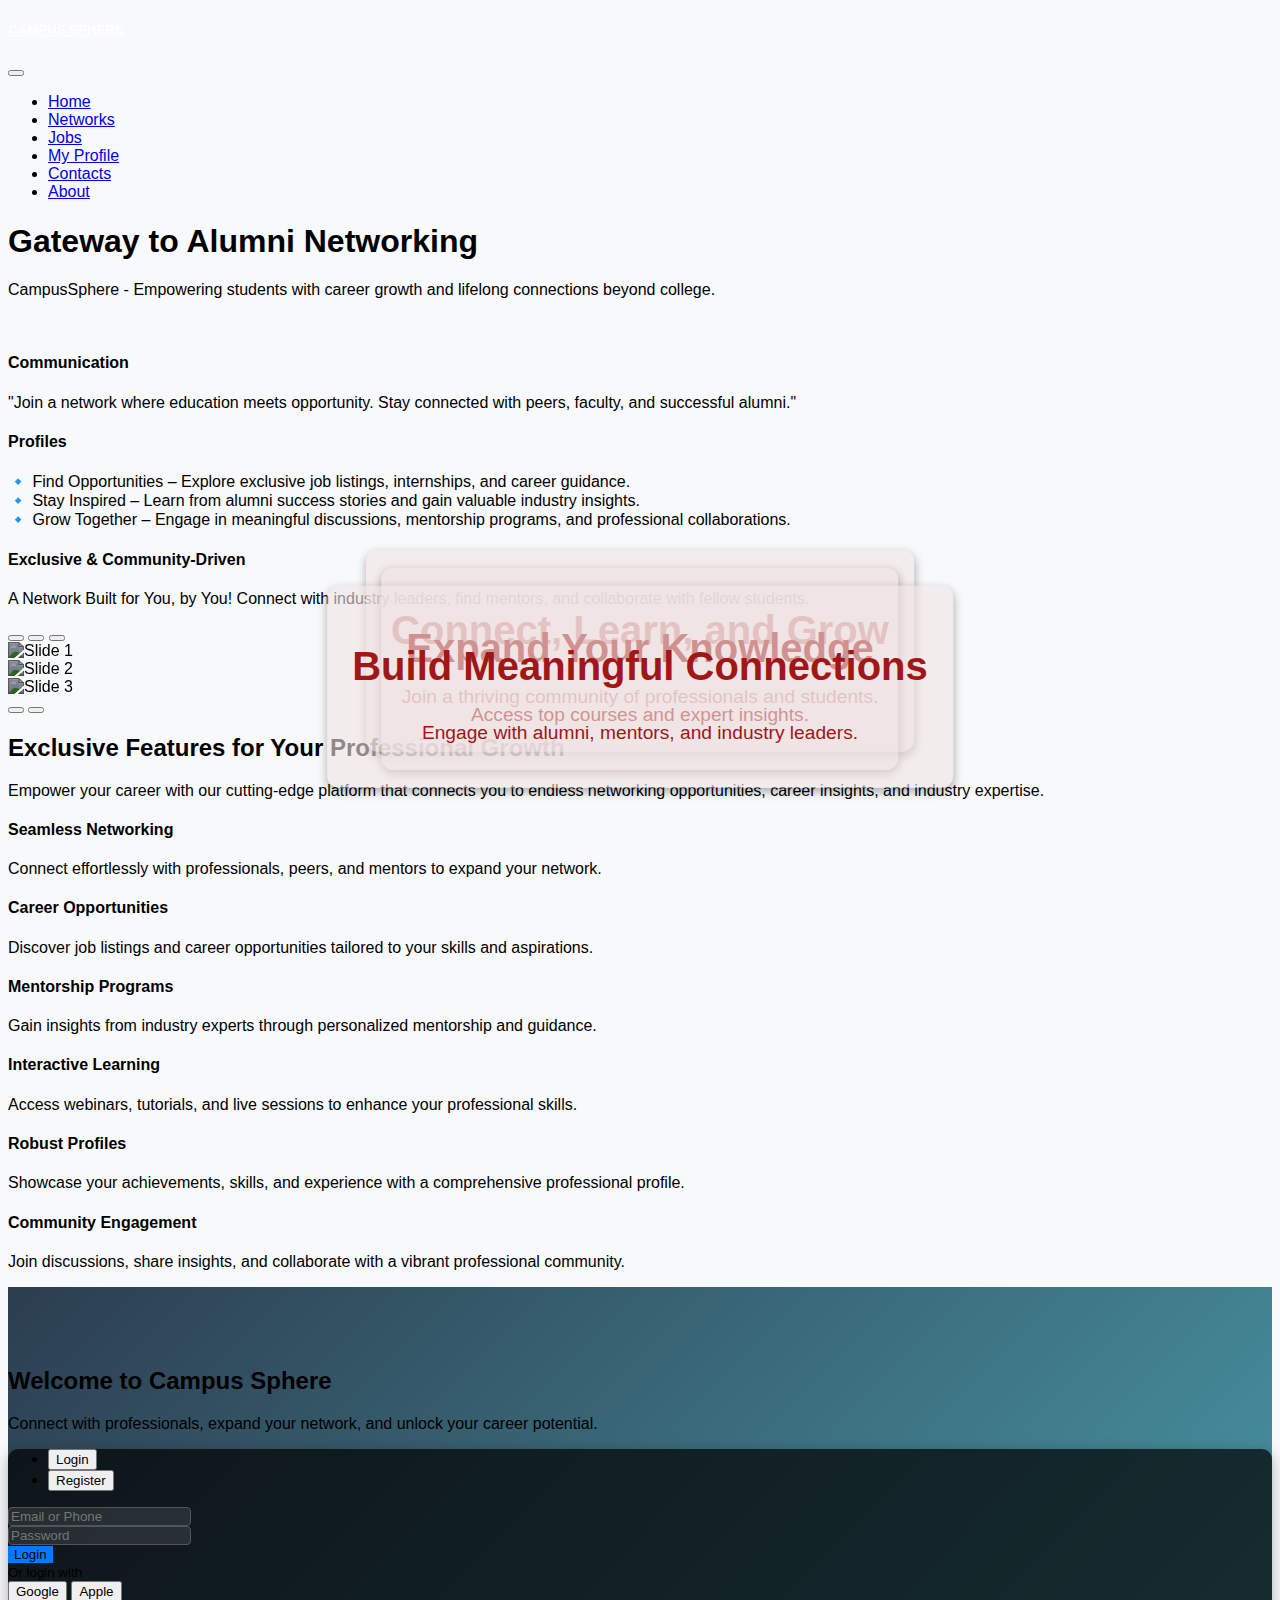
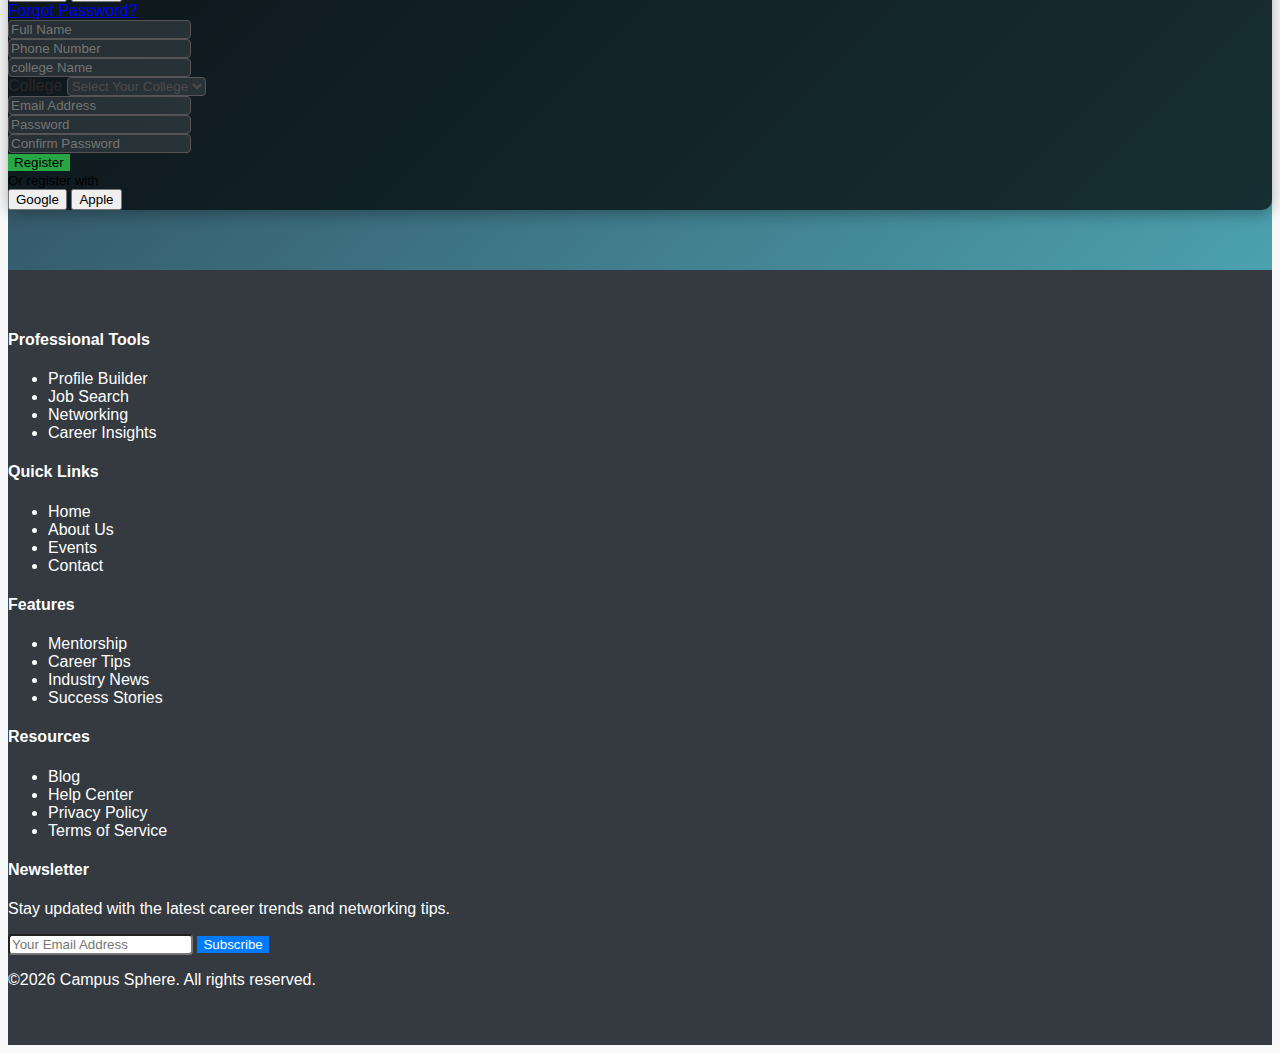
==== index.html @ ea71d58e "Add files via upload" ====
<!DOCTYPE html>
<html lang="zxx" class="no-js">

<head>
  <!-- Mobile Specific Meta -->
  <meta name="viewport" content="width=device-width, initial-scale=1, shrink-to-fit=no" />
  <!-- Favicon -->
  <link rel="shortcut icon" href="img/fav.png" />
  <!-- Author Meta -->
  <meta name="author" content="colorlib" />
  <!-- Meta Description -->
  <meta name="description" content="" />
  <!-- Meta Keyword -->
  <meta name="keywords" content="" />
  <!-- meta character set -->
  <meta charset="UTF-8" />
  <!-- Site Title -->
  <title>Campus Sphere</title>

  <link href="https://fonts.googleapis.com/css?family=Playfair+Display:900|Roboto:400,400i,500,700" rel="stylesheet" />
  <!-- CSS Files -->
  <link rel="stylesheet" href="css/linearicons.css" />
  <link rel="stylesheet" href="css/font-awesome.min.css" />
  <link rel="stylesheet" href="css/bootstrap.css" />
  <link rel="stylesheet" href="css/magnific-popup.css" />
  <link rel="stylesheet" href="css/owl.carousel.css" />
  <link rel="stylesheet" href="css/nice-select.css">
  <link rel="stylesheet" href="css/hexagons.min.css" />
  <link rel="stylesheet" href="https://cdn.jsdelivr.net/themify-icons/0.1.2/css/themify-icons.css" />
  <link rel="stylesheet" href="css/main.css" />
  
  <!-- Inline CSS for Carousel (as provided) -->
  <style>
    body { 
        font-family: 'Poppins', sans-serif;
        background-color: #f8f9fa;
    }
    .carousel-item {
        position: relative;
    }
    .carousel-item img {
        width: 100%;
        height: 90vh;
        object-fit: cover;
        filter: brightness(60%) contrast(110%);
        transition: transform 0.5s ease-in-out;
    }
    .carousel-item img:hover {
        transform: scale(1.05);
    }
    .carousel-caption {
        position: absolute;
        top: 50%;
        left: 50%;
        transform: translate(-50%, -50%);
        text-align: center;
        color: #a11717;
        background: rgba(240, 226, 226, 0.6);
        padding: 25px;
        border-radius: 12px;
        box-shadow: 0px 4px 10px rgba(0, 0, 0, 0.3);
        animation: fadeIn 1s ease-in-out;
    }
    .carousel-caption h2 {
        font-size: 2.5rem;
        font-weight: 600;
    }
    .carousel-caption p {
        font-size: 1.2rem;
    }
    @keyframes fadeIn {
        from { opacity: 0; transform: translateY(10px); }
        to { opacity: 1; transform: translateY(0); }
    }
  </style>
</head>

<body>
  <!-- ================ Start Header Area ================= -->
  <header class="default-header">
    <nav class="navbar navbar-expand-lg navbar-light">
      <div class="container">
        <a class="navbar-brand" href="index.html" style="color: white;">
          <h5 style="color: white;">CAMPUS SPHERE</h5>
        </a>
        <button class="navbar-toggler" type="button" data-toggle="collapse" data-target="#navbarSupportedContent"
          aria-controls="navbarSupportedContent" aria-expanded="false" aria-label="Toggle navigation">
          <span class="lnr lnr-menu"></span>
        </button>
  
        <div class="collapse navbar-collapse justify-content-end align-items-center" id="navbarSupportedContent">
          <ul class="navbar-nav">
            <li><a href="index.html">Home</a></li>
            <li><a href="networks.html">Networks</a></li>
            <li><a href="jobs.html">Jobs</a></li>
            <li><a href="myprofile.php">My Profile</a></li>
            <li><a href="contacts.html">Contacts</a></li>
            <li><a href="about.html">About</a></li>
          </ul>
        </div>
      </div>
    
  </header>
  <!-- ================ End Header Area ================= -->
  
  <!-- ================ Start Banner Area ================= -->
  <section class="home-banner-area">
    <div class="container">
      <div class="row justify-content-center fullscreen align-items-center">
        <div class="col-lg-5 col-md-8 home-banner-left">
          <h1 class="text-white">
            Gateway to Alumni Networking <br />
          </h1>
          <p class="mx-auto text-white mt-20 mb-40">
            CampusSphere - Empowering students with career growth and lifelong connections beyond college.
          </p>
        </div>
        <div class="offset-lg-2 col-lg-5 col-md-12 home-banner-right">
          <img class="img-fluid" src="img/header-img.png" alt="" />
        </div>
      </div>
    </div>
  </section>
  
  
  <!-- ================ End Header Area ================= -->

  
  <!-- ================ Start Feature Area ================= -->
  <section class="feature-area">
    <div class="container-fluid">
      <div class="feature-inner row">
        <div class="col-lg-2 col-md-6">
          <div class="feature-item d-flex">
            <i class="ti-book"></i>
            <div class="ml-20">
              <h4>Communication</h4>
              <p>
                "Join a network where education meets opportunity. Stay connected with peers, faculty, and successful alumni."
              </p>
            </div>
          </div>
        </div>
        <div class="col-lg-2 col-md-6">
          <div class="feature-item d-flex">
            <i class="ti-cup"></i>
            <div class="ml-20">
              <h4>Profiles</h4>
              <p>
                🔹 Find Opportunities – Explore exclusive job listings, internships, and career guidance.<br>
                🔹 Stay Inspired – Learn from alumni success stories and gain valuable industry insights.<br>
                🔹 Grow Together – Engage in meaningful discussions, mentorship programs, and professional collaborations.
              </p>
            </div>
          </div>
        </div>
        <div class="col-lg-2 col-md-6">
          <div class="feature-item d-flex border-right-0">
            <i class="ti-desktop"></i>
            <div class="ml-20">
              <h4>Exclusive & Community-Driven</h4>
              <p>
                A Network Built for You, by You! Connect with industry leaders, find mentors, and collaborate with fellow students.
              </p>
            </div>
          </div>
        </div>
      </div>
    </div>
  </section>
  <!-- ================ End Feature Area ================= -->

  <!-- ================ Start Background Sliding Images Area ================= -->
  <div id="carouselExampleIndicators" class="carousel slide" data-bs-ride="carousel">
    <div class="carousel-indicators">
      <button type="button" data-bs-target="#carouselExampleIndicators" data-bs-slide-to="0" class="active"></button>
      <button type="button" data-bs-target="#carouselExampleIndicators" data-bs-slide-to="1"></button>
      <button type="button" data-bs-target="#carouselExampleIndicators" data-bs-slide-to="2"></button>
    </div>
    <div class="carousel-inner">
      <div class="carousel-item active">
        <img src="img/image18.jpg" class="d-block w-100" alt="Slide 1">
        <div class="carousel-caption">
          <h2>Connect, Learn, and Grow</h2>
          <p>Join a thriving community of professionals and students.</p>
        </div>
      </div>
      <div class="carousel-item">
        <img src="img/image12.jpg" class="d-block w-100" alt="Slide 2">
        <div class="carousel-caption">
          <h2>Expand Your Knowledge</h2>
          <p>Access top courses and expert insights.</p>
        </div>
      </div>
      <div class="carousel-item">
        <img src="img/image9.jpg" class="d-block w-100" alt="Slide 3">
        <div class="carousel-caption">
          <h2>Build Meaningful Connections</h2>
          <p>Engage with alumni, mentors, and industry leaders.</p>
        </div>
      </div>
    </div>
    <button class="carousel-control-prev" type="button" data-bs-target="#carouselExampleIndicators" data-bs-slide="prev">
      <span class="carousel-control-prev-icon"></span>
    </button>
    <button class="carousel-control-next" type="button" data-bs-target="#carouselExampleIndicators" data-bs-slide="next">
      <span class="carousel-control-next-icon"></span>
    </button>
  </div>
  <!-- ================ End Background Sliding Images Area ================= -->

  <!-- ================ Start Other Feature Area ================= -->
  <section class="other-feature-area">
    <div class="container">
      <div class="feature-inner row">
        <div class="col-lg-12">
          <div class="section-title text-left">
            <h2>
              Exclusive Features for Your Professional Growth
            </h2>
            <p>
              Empower your career with our cutting-edge platform that connects you to endless networking opportunities, career insights, and industry expertise.
            </p>
          </div>
        </div>
        <!-- Feature 1 -->
        <div class="col-lg-4 col-md-6">
          <div class="other-feature-item">
            <i class="ti-user"></i>
            <h4>Seamless Networking</h4>
            <div>
              <p>
                Connect effortlessly with professionals, peers, and mentors to expand your network.
              </p>
            </div>
          </div>
        </div>
        <!-- Feature 2 -->
        <div class="col-lg-4 col-md-6 mt--160">
          <div class="other-feature-item">
            <i class="ti-briefcase"></i>
            <h4>Career Opportunities</h4>
            <div>
              <p>
                Discover job listings and career opportunities tailored to your skills and aspirations.
              </p>
            </div>
          </div>
        </div>
        <!-- Feature 3 -->
        <div class="col-lg-4 col-md-6 mt--260">
          <div class="other-feature-item">
            <i class="ti-medall-alt"></i>
            <h4>Mentorship Programs</h4>
            <div>
              <p>
                Gain insights from industry experts through personalized mentorship and guidance.
              </p>
            </div>
          </div>
        </div>
        <!-- Feature 4 -->
        <div class="col-lg-4 col-md-6">
          <div class="other-feature-item">
            <i class="ti-video-camera"></i>
            <h4>Interactive Learning</h4>
            <div>
              <p>
                Access webinars, tutorials, and live sessions to enhance your professional skills.
              </p>
            </div>
          </div>
        </div>
        <!-- Feature 5 -->
        <div class="col-lg-4 col-md-6 mt--160">
          <div class="other-feature-item">
            <i class="ti-id-badge"></i>
            <h4>Robust Profiles</h4>
            <div>
              <p>
                Showcase your achievements, skills, and experience with a comprehensive professional profile.
              </p>
            </div>
          </div>
        </div>
        <!-- Feature 6 -->
        <div class="col-lg-4 col-md-6 mt--260">
          <div class="other-feature-item">
            <i class="ti-comments"></i>
            <h4>Community Engagement</h4>
            <div>
              <p>
                Join discussions, share insights, and collaborate with a vibrant professional community.
              </p>
            </div>
          </div>
        </div>
      </div>
    </div>
  </section>
  <!-- ================ End Other Feature Area ================= -->

  <!-- ================ Start Registration Area ================= -->
  <section class="registration-area" style="padding: 60px 0; background: linear-gradient(135deg, #2c3e50, #4ca1af);">
    <div class="container">
      <div class="row align-items-center">
        <!-- Left Column: Welcome Message -->
        <div class="col-lg-5">
          <div class="section-title text-left text-white mb-4">
            <h2 class="text-white">Welcome to Campus Sphere</h2>
            <p>Connect with professionals, expand your network, and unlock your career potential.</p>
          </div>
        </div>
        <!-- Right Column: Login & Registration Forms -->
        <div class="offset-lg-1 col-lg-6 col-md-8">
          <div class="course-form-section p-4" style="background: rgba(0, 0, 0, 0.7); border-radius: 10px; box-shadow: 0 4px 15px rgba(0,0,0,0.3);">
            <!-- Tab Navigation -->
            <ul class="nav nav-tabs text-white mb-3" id="authTab" role="tablist">
              <li class="nav-item" role="presentation">
                <button class="nav-link active" id="login-tab" data-bs-toggle="tab" data-bs-target="#login" type="button" role="tab" aria-controls="login" aria-selected="true">
                  Login
               </button></li>
              </li>
              <li class="nav-item" role="presentation">
                <button class="nav-link" id="register-tab" data-bs-toggle="tab" data-bs-target="#register" type="button" role="tab" aria-controls="register" aria-selected="false">
                  Register
                </button>
              </li>
            </ul>
            <!-- Tab Content -->
            <div class="tab-content" id="authTabContent">
              <!-- Login Form -->
            <!-- Login Form -->
<div>
  <form class="course-form-area contact-page-form course-form" action="login.php" method="post">
    <div class="form-group mb-3">
      <input type="text" class="form-control" id="login-identifier" name="identifier" placeholder="Email or Phone" onfocus="this.placeholder=''" onblur="this.placeholder='Email or Phone'" style="background: rgba(255,255,255,0.1); border: 1px solid #555; color: #fff; border-radius: 4px;" required>
    </div>
    <div class="form-group mb-3">
      <input type="password" class="form-control" id="login-password" name="password" placeholder="Password" onfocus="this.placeholder=''" onblur="this.placeholder='Password'" style="background: rgba(255,255,255,0.1); border: 1px solid #555; color: #fff; border-radius: 4px;" required>
    </div>
    <div class="d-grid mb-3">
      <button class="btn btn-primary text-uppercase" type="submit" style="background: #007bff; border: none;">Login</button>
    </div>
    <div class="text-center text-white mb-2">
      <small>Or login with</small>
    </div>
    <div class="d-flex justify-content-around">
      <button type="button" class="btn btn-outline-light"><i class="fab fa-google"></i> Google</button>
      <button type="button" class="btn btn-outline-light"><i class="fab fa-apple"></i> Apple</button>
    </div>
    <div class="mt-3 text-center">
      <a href="#" class="text-white">Forgot Password?</a>
    </div>
  </form>
</div>

              
              <!-- <script>
                function redirectToMyProfile() {
                  // Redirect to my_profile.html
                  window.location.href = "my_profile.html";
                }
              </script>
               -->
                     <div></div>     
              <!-- Registration Form -->
              <div class="tab-pane fade" id="register" role="tabpanel" aria-labelledby="register-tab">
                <form class="course-form-area contact-page-form course-form"  action="registration.php" method="post">
                  <div class="form-group mb-3">
                    <input type="text" class="form-control" id="reg-name" name="name" placeholder="Full Name" onfocus="this.placeholder = ''" onblur="this.placeholder = 'Full Name'" style="background: rgba(255,255,255,0.1); border: 1px solid #555; color: #fff; border-radius: 4px;">
                  </div>
                  
                  <div class="form-group mb-3">
                    <input type="text" class="form-control" id="reg-phone" name="phone" placeholder="Phone Number" onfocus="this.placeholder = ''" onblur="this.placeholder = 'Phone Number'" style="background: rgba(255,255,255,0.1); border: 1px solid #555; color: #fff; border-radius: 4px;">
                  </div>
                  <input type="text" class="form-control" id="reg-name" name="name" placeholder="college Name" onfocus="this.placeholder = ''" onblur="this.placeholder = 'college Name'" style="background: rgba(255,255,255,0.1); border: 1px solid #555; color: #fff; border-radius: 4px;"> 
                   <!-- New College Field -->
                  <!-- New College Field -->
<div class="form-group mb-3">
  <label for="reg-college" class="form-label" style="color: #2b2727;">College</label>
  <select class="form-select" id="reg-college" name="college" required style="background: rgba(255,255,255,0.1); border: 1px solid #555; color: #4d4b4b; border-radius: 4px;">
    <option value="">Select Your College</option>
    <option value="CollegeA">College A</option>
  
    
    <!-- Add more options as needed -->
  </select>
</div>
      <div class="form-group mb-3">
                    <input type="email" class="form-control" id="reg-email" name="email" placeholder="Email Address" onfocus="this.placeholder = ''" onblur="this.placeholder = 'Email Address'" style="background: rgba(255,255,255,0.1); border: 1px solid #555; color: #fff; border-radius: 4px;">
                  </div>
                  <div class="form-group mb-3">
                    <input type="password" class="form-control" id="reg-password" name="password" placeholder="Password" onfocus="this.placeholder = ''" onblur="this.placeholder = 'Password'" style="background: rgba(255,255,255,0.1); border: 1px solid #555; color: #fff; border-radius: 4px;">
                  </div>
                  <div class="form-group mb-3">
                    <input type="password" class="form-control" id="reg-confirm" name="confirm_password" placeholder="Confirm Password" onfocus="this.placeholder = ''" onblur="this.placeholder = 'Confirm Password'" style="background: rgba(255,255,255,0.1); border: 1px solid #555; color: #fff; border-radius: 4px;">
                  </div>
                  <div class="d-grid mb-3">
                    <button class="btn btn-success text-uppercase" type="submit" style="background: #28a745; border: none;">Register</button>
                  </div>
                  <div class="text-center text-white mb-2">
                    <small>Or register with</small>
                  </div>
                  <div class="d-flex justify-content-around">
                    <button type="button" class="btn btn-outline-light"><i class="fab fa-google"></i> Google</button>
                    <button type="button" class="btn btn-outline-light"><i class="fab fa-apple"></i> Apple</button>
                  </div>
                </form>
              </div>
            </div>
          </div>
        </div>
      </div>
    </section>
  
    <!-- JavaScript for redirection -->
     <script>
      function redirectToMyProfile() {
        // Simulate successful login or registration and redirect to the My Profile page
        window.location.href = "my_profile.html";
      }
    </script>
   
  
    <!-- Bootstrap JavaScript -->
    <script src="https://cdn.jsdelivr.net/npm/bootstrap@5.3.0/dist/js/bootstrap.bundle.min.js"></script>
  
  <!-- ================ End Registration Area ================= -->

  
  <!-- ================ End My Profile Area ================= -->

  <!-- ================ Start Footer Area ================= -->
  <footer class="footer-area section-gap" style="background: #343a40; color: #fff; padding: 40px 0;">
    <div class="container">
      <div class="row">
        <!-- Professional Tools -->
        <div class="col-lg-2 col-md-6 single-footer-widget">
          <h4>Professional Tools</h4>
          <ul>
            <li><a href="#" style="color: #fff; text-decoration: none;">Profile Builder</a></li>
            <li><a href="#" style="color: #fff; text-decoration: none;">Job Search</a></li>
            <li><a href="#" style="color: #fff; text-decoration: none;">Networking</a></li>
            <li><a href="#" style="color: #fff; text-decoration: none;">Career Insights</a></li>
          </ul>
        </div>
        <!-- Quick Links -->
        <div class="col-lg-2 col-md-6 single-footer-widget">
          <h4>Quick Links</h4>
          <ul>
            <li><a href="#" style="color: #fff; text-decoration: none;">Home</a></li>
            <li><a href="#" style="color: #fff; text-decoration: none;">About Us</a></li>
            <li><a href="#" style="color: #fff; text-decoration: none;">Events</a></li>
            <li><a href="#" style="color: #fff; text-decoration: none;">Contact</a></li>
          </ul>
        </div>
        <!-- Features -->
        <div class="col-lg-2 col-md-6 single-footer-widget">
          <h4>Features</h4>
          <ul>
            <li><a href="#" style="color: #fff; text-decoration: none;">Mentorship</a></li>
            <li><a href="#" style="color: #fff; text-decoration: none;">Career Tips</a></li>
            <li><a href="#" style="color: #fff; text-decoration: none;">Industry News</a></li>
            <li><a href="#" style="color: #fff; text-decoration: none;">Success Stories</a></li>
          </ul>
        </div>
        <!-- Resources -->
        <div class="col-lg-2 col-md-6 single-footer-widget">
          <h4>Resources</h4>
          <ul>
            <li><a href="#" style="color: #fff; text-decoration: none;">Blog</a></li>
            <li><a href="#" style="color: #fff; text-decoration: none;">Help Center</a></li>
            <li><a href="#" style="color: #fff; text-decoration: none;">Privacy Policy</a></li>
            <li><a href="#" style="color: #fff; text-decoration: none;">Terms of Service</a></li>
          </ul>
        </div>
        <!-- Newsletter -->
        <div class="col-lg-4 col-md-6 single-footer-widget">
          <h4>Newsletter</h4>
          <p>Stay updated with the latest career trends and networking tips.</p>
          <div class="form-wrap" id="mc_embed_signup">
            <form target="_blank" action="https://example.com/subscribe" method="get" class="form-inline">
              <input class="form-control" name="EMAIL" placeholder="Your Email Address" onfocus="this.placeholder = ''" onblur="this.placeholder = 'Your Email Address'" required="" type="email" style="background: #fff; color: #000; border-radius: 4px;">
              <button class="click-btn btn btn-default text-uppercase" type="submit" style="background: #007bff; color: #fff; border: none;">Subscribe</button>
              <div style="position: absolute; left: -5000px;">
                <input name="b_fake_value" tabindex="-1" value="" type="text">
              </div>
              <div class="info"></div>
            </form>
          </div>
        </div>
      </div>
      <!-- Footer Bottom -->
      <div class="footer-bottom row align-items-center mt-4">
        <p class="footer-text m-0 col-lg-8 col-md-12">
          &copy;<script>document.write(new Date().getFullYear());</script> Campus Sphere. All rights reserved.
        </p>
        <div class="col-lg-4 col-md-12 footer-social text-lg-end text-md-center">
          <a href="#"><i class="fa fa-facebook"></i></a>
          <a href="#"><i class="fa fa-twitter"></i></a>
          <a href="#"><i class="fa fa-linkedin"></i></a>
          <a href="#"><i class="fa fa-instagram"></i></a>
        </div>
      </div>
    </div>
  </footer>
  <!-- ================ End Footer Area ================= -->

  <!-- JavaScript Files -->
  <script src="js/vendor/jquery-2.2.4.min.js"></script>
  <script src="https://cdnjs.cloudflare.com/ajax/libs/popper.js/1.11.0/umd/popper.min.js" integrity="sha384-b/U6ypiBEHpOf/4+1nzFpr53nxSS+GLCkfwBdFNTxtclqqenISfwAzpKaMNFNmj4" crossorigin="anonymous"></script>
  <script src="js/vendor/bootstrap.min.js"></script>
  <script type="text/javascript" src="https://maps.googleapis.com/maps/api/js?key=YOUR_API_KEY"></script>
  <script src="js/jquery.ajaxchimp.min.js"></script>
  <script src="js/jquery.magnific-popup.min.js"></script>
  <script src="js/parallax.min.js"></script>
  <script src="js/owl.carousel.min.js"></script>
  <script src="js/jquery.sticky.js"></script>
  <script src="js/hexagons.min.js"></script>
  <script src="js/jquery.counterup.min.js"></script>
  <script src="js/waypoints.min.js"></script>
  <script src="js/jquery.nice-select.min.js"></script>
  <script src="js/main.js"></script>
</body>

</html>
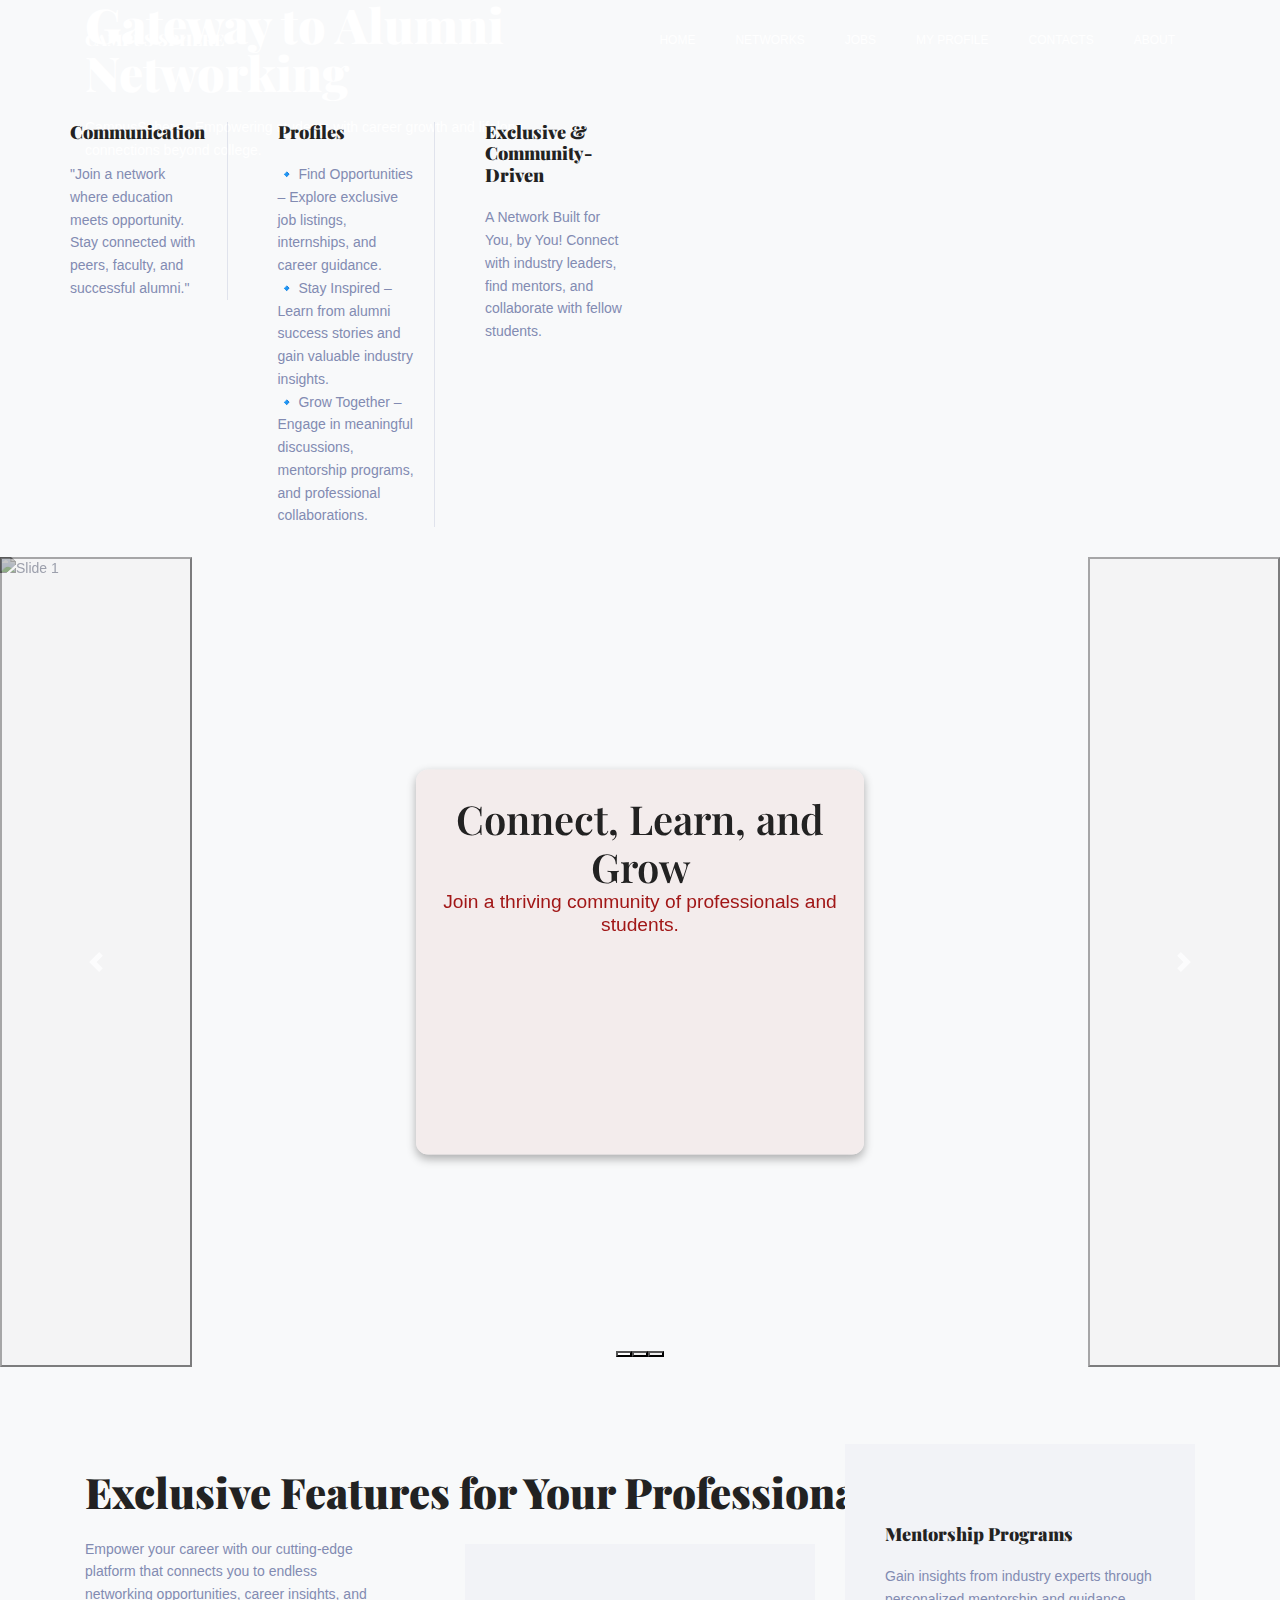
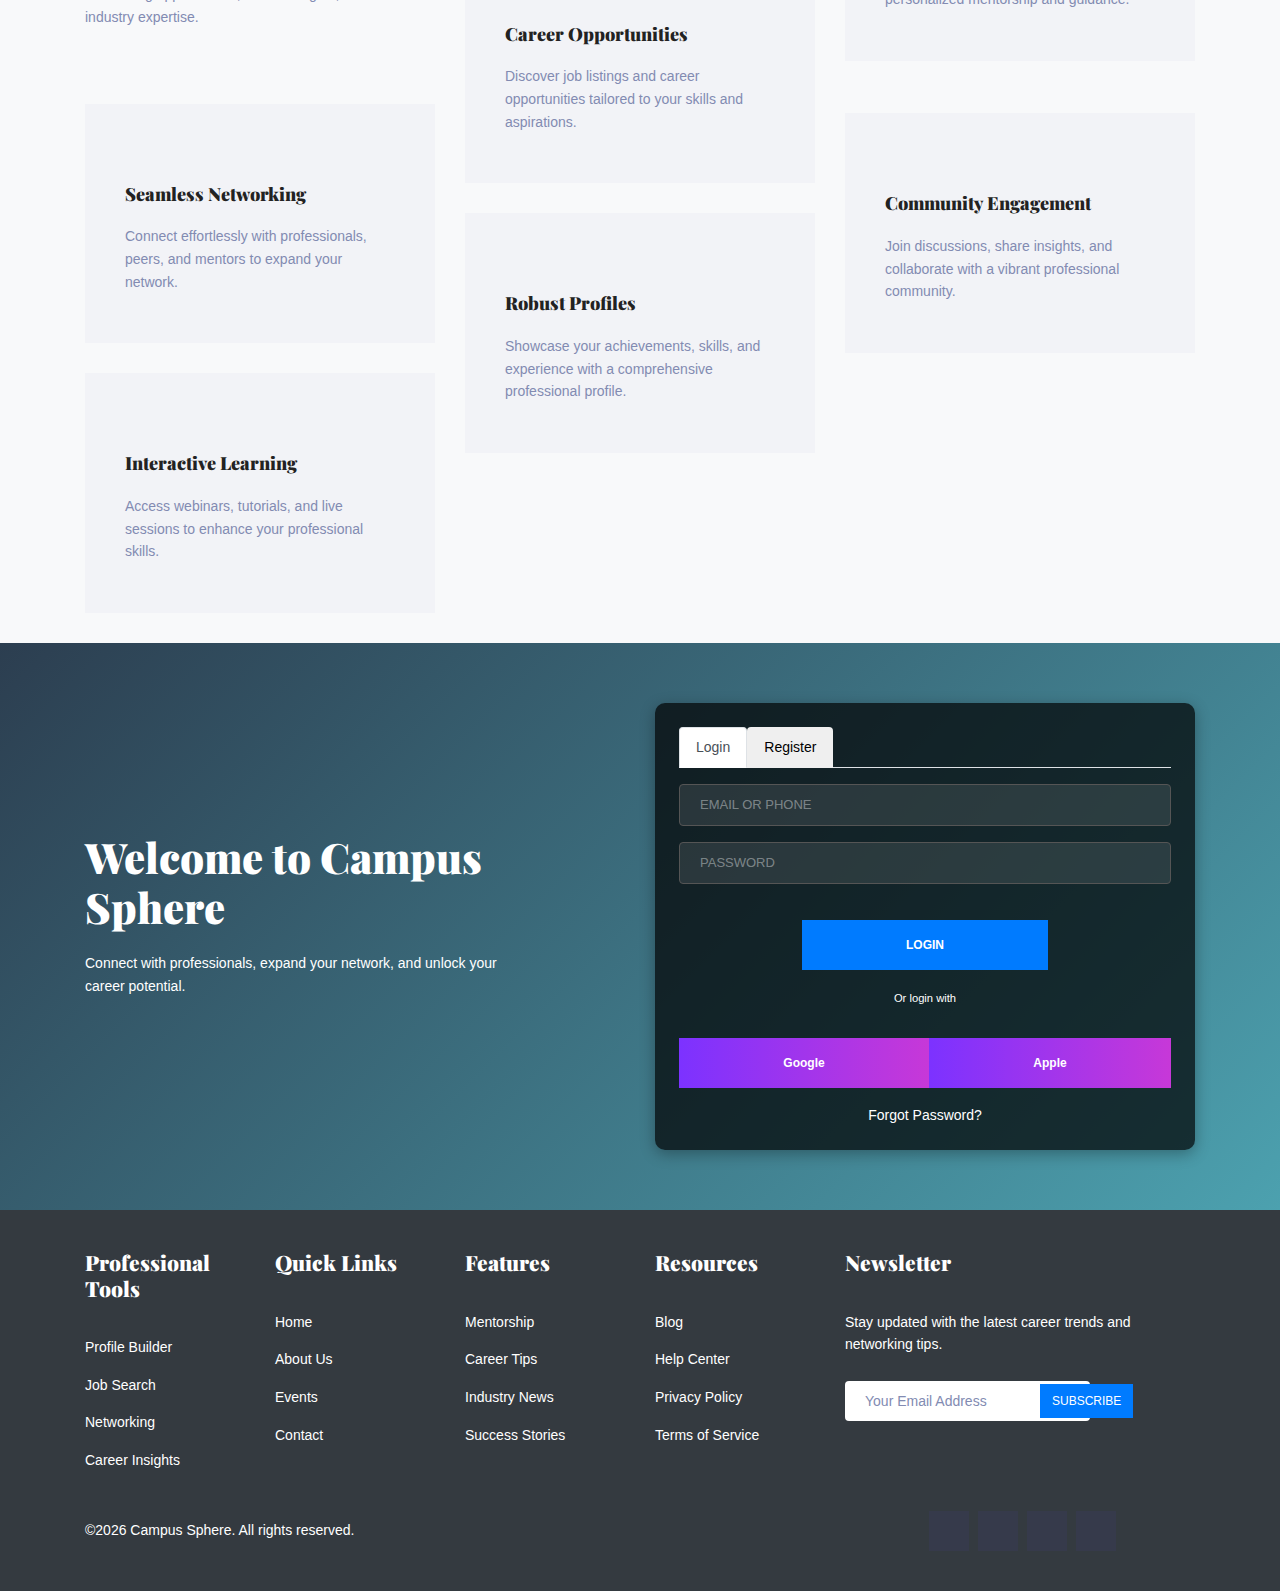
==== commit 501cfc9a: "Update index.html" ====
--- a/index.html
+++ b/index.html
@@ -19,15 +19,15 @@
 
   <link href="https://fonts.googleapis.com/css?family=Playfair+Display:900|Roboto:400,400i,500,700" rel="stylesheet" />
   <!-- CSS Files -->
-  <link rel="stylesheet" href="css/linearicons.css" />
+  <link rel="stylesheet" href="linearicons.css" />
   <link rel="stylesheet" href="css/font-awesome.min.css" />
-  <link rel="stylesheet" href="css/bootstrap.css" />
-  <link rel="stylesheet" href="css/magnific-popup.css" />
+  <link rel="stylesheet" href="bootstrap.css" />
+  <link rel="stylesheet" href="magnific-popup.css" />
   <link rel="stylesheet" href="css/owl.carousel.css" />
-  <link rel="stylesheet" href="css/nice-select.css">
+  <link rel="stylesheet" href="nice-select.css">
   <link rel="stylesheet" href="css/hexagons.min.css" />
   <link rel="stylesheet" href="https://cdn.jsdelivr.net/themify-icons/0.1.2/css/themify-icons.css" />
-  <link rel="stylesheet" href="css/main.css" />
+  <link rel="stylesheet" href="main.css" />
   
   <!-- Inline CSS for Carousel (as provided) -->
   <style>
--- a/linearicons.css
+++ b/linearicons.css
@@ -0,0 +1,536 @@
+@font-face {
+	font-family: 'Linearicons-Free';
+	src:url('../fonts/Linearicons-Free.eot?w118d');
+	src:url('../fonts/Linearicons-Free.eot?#iefixw118d') format('embedded-opentype'),
+		url('../fonts/Linearicons-Free.woff2?w118d') format('woff2'),
+		url('../fonts/Linearicons-Free.woff?w118d') format('woff'),
+		url('../fonts/Linearicons-Free.ttf?w118d') format('truetype'),
+		url('../fonts/Linearicons-Free.svg?w118d#Linearicons-Free') format('svg');
+	font-weight: normal;
+	font-style: normal;
+}
+
+.lnr {
+	font-family: 'Linearicons-Free';
+	speak: none;
+	font-style: normal;
+	font-weight: normal;
+	font-variant: normal;
+	text-transform: none;
+	line-height: 1;
+
+	/* Better Font Rendering =========== */
+	-webkit-font-smoothing: antialiased;
+	-moz-osx-font-smoothing: grayscale;
+}
+
+.lnr-home:before {
+	content: "\e800";
+}
+.lnr-apartment:before {
+	content: "\e801";
+}
+.lnr-pencil:before {
+	content: "\e802";
+}
+.lnr-magic-wand:before {
+	content: "\e803";
+}
+.lnr-drop:before {
+	content: "\e804";
+}
+.lnr-lighter:before {
+	content: "\e805";
+}
+.lnr-poop:before {
+	content: "\e806";
+}
+.lnr-sun:before {
+	content: "\e807";
+}
+.lnr-moon:before {
+	content: "\e808";
+}
+.lnr-cloud:before {
+	content: "\e809";
+}
+.lnr-cloud-upload:before {
+	content: "\e80a";
+}
+.lnr-cloud-download:before {
+	content: "\e80b";
+}
+.lnr-cloud-sync:before {
+	content: "\e80c";
+}
+.lnr-cloud-check:before {
+	content: "\e80d";
+}
+.lnr-database:before {
+	content: "\e80e";
+}
+.lnr-lock:before {
+	content: "\e80f";
+}
+.lnr-cog:before {
+	content: "\e810";
+}
+.lnr-trash:before {
+	content: "\e811";
+}
+.lnr-dice:before {
+	content: "\e812";
+}
+.lnr-heart:before {
+	content: "\e813";
+}
+.lnr-star:before {
+	content: "\e814";
+}
+.lnr-star-half:before {
+	content: "\e815";
+}
+.lnr-star-empty:before {
+	content: "\e816";
+}
+.lnr-flag:before {
+	content: "\e817";
+}
+.lnr-envelope:before {
+	content: "\e818";
+}
+.lnr-paperclip:before {
+	content: "\e819";
+}
+.lnr-inbox:before {
+	content: "\e81a";
+}
+.lnr-eye:before {
+	content: "\e81b";
+}
+.lnr-printer:before {
+	content: "\e81c";
+}
+.lnr-file-empty:before {
+	content: "\e81d";
+}
+.lnr-file-add:before {
+	content: "\e81e";
+}
+.lnr-enter:before {
+	content: "\e81f";
+}
+.lnr-exit:before {
+	content: "\e820";
+}
+.lnr-graduation-hat:before {
+	content: "\e821";
+}
+.lnr-license:before {
+	content: "\e822";
+}
+.lnr-music-note:before {
+	content: "\e823";
+}
+.lnr-film-play:before {
+	content: "\e824";
+}
+.lnr-camera-video:before {
+	content: "\e825";
+}
+.lnr-camera:before {
+	content: "\e826";
+}
+.lnr-picture:before {
+	content: "\e827";
+}
+.lnr-book:before {
+	content: "\e828";
+}
+.lnr-bookmark:before {
+	content: "\e829";
+}
+.lnr-user:before {
+	content: "\e82a";
+}
+.lnr-users:before {
+	content: "\e82b";
+}
+.lnr-shirt:before {
+	content: "\e82c";
+}
+.lnr-store:before {
+	content: "\e82d";
+}
+.lnr-cart:before {
+	content: "\e82e";
+}
+.lnr-tag:before {
+	content: "\e82f";
+}
+.lnr-phone-handset:before {
+	content: "\e830";
+}
+.lnr-phone:before {
+	content: "\e831";
+}
+.lnr-pushpin:before {
+	content: "\e832";
+}
+.lnr-map-marker:before {
+	content: "\e833";
+}
+.lnr-map:before {
+	content: "\e834";
+}
+.lnr-location:before {
+	content: "\e835";
+}
+.lnr-calendar-full:before {
+	content: "\e836";
+}
+.lnr-keyboard:before {
+	content: "\e837";
+}
+.lnr-spell-check:before {
+	content: "\e838";
+}
+.lnr-screen:before {
+	content: "\e839";
+}
+.lnr-smartphone:before {
+	content: "\e83a";
+}
+.lnr-tablet:before {
+	content: "\e83b";
+}
+.lnr-laptop:before {
+	content: "\e83c";
+}
+.lnr-laptop-phone:before {
+	content: "\e83d";
+}
+.lnr-power-switch:before {
+	content: "\e83e";
+}
+.lnr-bubble:before {
+	content: "\e83f";
+}
+.lnr-heart-pulse:before {
+	content: "\e840";
+}
+.lnr-construction:before {
+	content: "\e841";
+}
+.lnr-pie-chart:before {
+	content: "\e842";
+}
+.lnr-chart-bars:before {
+	content: "\e843";
+}
+.lnr-gift:before {
+	content: "\e844";
+}
+.lnr-diamond:before {
+	content: "\e845";
+}
+.lnr-linearicons:before {
+	content: "\e846";
+}
+.lnr-dinner:before {
+	content: "\e847";
+}
+.lnr-coffee-cup:before {
+	content: "\e848";
+}
+.lnr-leaf:before {
+	content: "\e849";
+}
+.lnr-paw:before {
+	content: "\e84a";
+}
+.lnr-rocket:before {
+	content: "\e84b";
+}
+.lnr-briefcase:before {
+	content: "\e84c";
+}
+.lnr-bus:before {
+	content: "\e84d";
+}
+.lnr-car:before {
+	content: "\e84e";
+}
+.lnr-train:before {
+	content: "\e84f";
+}
+.lnr-bicycle:before {
+	content: "\e850";
+}
+.lnr-wheelchair:before {
+	content: "\e851";
+}
+.lnr-select:before {
+	content: "\e852";
+}
+.lnr-earth:before {
+	content: "\e853";
+}
+.lnr-smile:before {
+	content: "\e854";
+}
+.lnr-sad:before {
+	content: "\e855";
+}
+.lnr-neutral:before {
+	content: "\e856";
+}
+.lnr-mustache:before {
+	content: "\e857";
+}
+.lnr-alarm:before {
+	content: "\e858";
+}
+.lnr-bullhorn:before {
+	content: "\e859";
+}
+.lnr-volume-high:before {
+	content: "\e85a";
+}
+.lnr-volume-medium:before {
+	content: "\e85b";
+}
+.lnr-volume-low:before {
+	content: "\e85c";
+}
+.lnr-volume:before {
+	content: "\e85d";
+}
+.lnr-mic:before {
+	content: "\e85e";
+}
+.lnr-hourglass:before {
+	content: "\e85f";
+}
+.lnr-undo:before {
+	content: "\e860";
+}
+.lnr-redo:before {
+	content: "\e861";
+}
+.lnr-sync:before {
+	content: "\e862";
+}
+.lnr-history:before {
+	content: "\e863";
+}
+.lnr-clock:before {
+	content: "\e864";
+}
+.lnr-download:before {
+	content: "\e865";
+}
+.lnr-upload:before {
+	content: "\e866";
+}
+.lnr-enter-down:before {
+	content: "\e867";
+}
+.lnr-exit-up:before {
+	content: "\e868";
+}
+.lnr-bug:before {
+	content: "\e869";
+}
+.lnr-code:before {
+	content: "\e86a";
+}
+.lnr-link:before {
+	content: "\e86b";
+}
+.lnr-unlink:before {
+	content: "\e86c";
+}
+.lnr-thumbs-up:before {
+	content: "\e86d";
+}
+.lnr-thumbs-down:before {
+	content: "\e86e";
+}
+.lnr-magnifier:before {
+	content: "\e86f";
+}
+.lnr-cross:before {
+	content: "\e870";
+}
+.lnr-menu:before {
+	content: "\e871";
+}
+.lnr-list:before {
+	content: "\e872";
+}
+.lnr-chevron-up:before {
+	content: "\e873";
+}
+.lnr-chevron-down:before {
+	content: "\e874";
+}
+.lnr-chevron-left:before {
+	content: "\e875";
+}
+.lnr-chevron-right:before {
+	content: "\e876";
+}
+.lnr-arrow-up:before {
+	content: "\e877";
+}
+.lnr-arrow-down:before {
+	content: "\e878";
+}
+.lnr-arrow-left:before {
+	content: "\e879";
+}
+.lnr-arrow-right:before {
+	content: "\e87a";
+}
+.lnr-move:before {
+	content: "\e87b";
+}
+.lnr-warning:before {
+	content: "\e87c";
+}
+.lnr-question-circle:before {
+	content: "\e87d";
+}
+.lnr-menu-circle:before {
+	content: "\e87e";
+}
+.lnr-checkmark-circle:before {
+	content: "\e87f";
+}
+.lnr-cross-circle:before {
+	content: "\e880";
+}
+.lnr-plus-circle:before {
+	content: "\e881";
+}
+.lnr-circle-minus:before {
+	content: "\e882";
+}
+.lnr-arrow-up-circle:before {
+	content: "\e883";
+}
+.lnr-arrow-down-circle:before {
+	content: "\e884";
+}
+.lnr-arrow-left-circle:before {
+	content: "\e885";
+}
+.lnr-arrow-right-circle:before {
+	content: "\e886";
+}
+.lnr-chevron-up-circle:before {
+	content: "\e887";
+}
+.lnr-chevron-down-circle:before {
+	content: "\e888";
+}
+.lnr-chevron-left-circle:before {
+	content: "\e889";
+}
+.lnr-chevron-right-circle:before {
+	content: "\e88a";
+}
+.lnr-crop:before {
+	content: "\e88b";
+}
+.lnr-frame-expand:before {
+	content: "\e88c";
+}
+.lnr-frame-contract:before {
+	content: "\e88d";
+}
+.lnr-layers:before {
+	content: "\e88e";
+}
+.lnr-funnel:before {
+	content: "\e88f";
+}
+.lnr-text-format:before {
+	content: "\e890";
+}
+.lnr-text-format-remove:before {
+	content: "\e891";
+}
+.lnr-text-size:before {
+	content: "\e892";
+}
+.lnr-bold:before {
+	content: "\e893";
+}
+.lnr-italic:before {
+	content: "\e894";
+}
+.lnr-underline:before {
+	content: "\e895";
+}
+.lnr-strikethrough:before {
+	content: "\e896";
+}
+.lnr-highlight:before {
+	content: "\e897";
+}
+.lnr-text-align-left:before {
+	content: "\e898";
+}
+.lnr-text-align-center:before {
+	content: "\e899";
+}
+.lnr-text-align-right:before {
+	content: "\e89a";
+}
+.lnr-text-align-justify:before {
+	content: "\e89b";
+}
+.lnr-line-spacing:before {
+	content: "\e89c";
+}
+.lnr-indent-increase:before {
+	content: "\e89d";
+}
+.lnr-indent-decrease:before {
+	content: "\e89e";
+}
+.lnr-pilcrow:before {
+	content: "\e89f";
+}
+.lnr-direction-ltr:before {
+	content: "\e8a0";
+}
+.lnr-direction-rtl:before {
+	content: "\e8a1";
+}
+.lnr-page-break:before {
+	content: "\e8a2";
+}
+.lnr-sort-alpha-asc:before {
+	content: "\e8a3";
+}
+.lnr-sort-amount-asc:before {
+	content: "\e8a4";
+}
+.lnr-hand:before {
+	content: "\e8a5";
+}
+.lnr-pointer-up:before {
+	content: "\e8a6";
+}
+.lnr-pointer-right:before {
+	content: "\e8a7";
+}
+.lnr-pointer-down:before {
+	content: "\e8a8";
+}
+.lnr-pointer-left:before {
+	content: "\e8a9";
+}
--- a/nice-select.css
+++ b/nice-select.css
@@ -0,0 +1,138 @@
+.nice-select {
+  -webkit-tap-highlight-color: transparent;
+  background-color: #fff;
+  border-radius: 5px;
+  border: solid 1px #e8e8e8;
+  box-sizing: border-box;
+  clear: both;
+  cursor: pointer;
+  display: block;
+  float: left;
+  font-family: inherit;
+  font-size: 14px;
+  font-weight: normal;
+  height: 42px;
+  line-height: 40px;
+  outline: none;
+  padding-left: 18px;
+  padding-right: 30px;
+  position: relative;
+  text-align: left !important;
+  -webkit-transition: all 0.2s ease-in-out;
+  transition: all 0.2s ease-in-out;
+  -webkit-user-select: none;
+     -moz-user-select: none;
+      -ms-user-select: none;
+          user-select: none;
+  white-space: nowrap;
+  width: auto; }
+  .nice-select:hover {
+    border-color: #dbdbdb; }
+  .nice-select:active, .nice-select.open, .nice-select:focus {
+    border-color: #999; }
+  .nice-select:after {
+    border-bottom: 2px solid #999;
+    border-right: 2px solid #999;
+    content: '';
+    display: block;
+    height: 5px;
+    margin-top: -4px;
+    pointer-events: none;
+    position: absolute;
+    right: 12px;
+    top: 50%;
+    -webkit-transform-origin: 66% 66%;
+        -ms-transform-origin: 66% 66%;
+            transform-origin: 66% 66%;
+    -webkit-transform: rotate(45deg);
+        -ms-transform: rotate(45deg);
+            transform: rotate(45deg);
+    -webkit-transition: all 0.15s ease-in-out;
+    transition: all 0.15s ease-in-out;
+    width: 5px; }
+  .nice-select.open:after {
+    -webkit-transform: rotate(-135deg);
+        -ms-transform: rotate(-135deg);
+            transform: rotate(-135deg); }
+  .nice-select.open .list {
+    opacity: 1;
+    pointer-events: auto;
+    -webkit-transform: scale(1) translateY(0);
+        -ms-transform: scale(1) translateY(0);
+            transform: scale(1) translateY(0); }
+  .nice-select.disabled {
+    border-color: #ededed;
+    color: #999;
+    pointer-events: none; }
+    .nice-select.disabled:after {
+      border-color: #cccccc; }
+  .nice-select.wide {
+    width: 100%; }
+    .nice-select.wide .list {
+      left: 0 !important;
+      right: 0 !important; }
+  .nice-select.right {
+    float: right; }
+    .nice-select.right .list {
+      left: auto;
+      right: 0; }
+  .nice-select.small {
+    font-size: 12px;
+    height: 36px;
+    line-height: 34px; }
+    .nice-select.small:after {
+      height: 4px;
+      width: 4px; }
+    .nice-select.small .option {
+      line-height: 34px;
+      min-height: 34px; }
+  .nice-select .list {
+    background-color: #fff;
+    border-radius: 5px;
+    box-shadow: 0 0 0 1px rgba(68, 68, 68, 0.11);
+    box-sizing: border-box;
+    margin-top: 4px;
+    opacity: 0;
+    overflow: hidden;
+    padding: 0;
+    pointer-events: none;
+    position: absolute;
+    top: 100%;
+    left: 0;
+    -webkit-transform-origin: 50% 0;
+        -ms-transform-origin: 50% 0;
+            transform-origin: 50% 0;
+    -webkit-transform: scale(0.75) translateY(-21px);
+        -ms-transform: scale(0.75) translateY(-21px);
+            transform: scale(0.75) translateY(-21px);
+    -webkit-transition: all 0.2s cubic-bezier(0.5, 0, 0, 1.25), opacity 0.15s ease-out;
+    transition: all 0.2s cubic-bezier(0.5, 0, 0, 1.25), opacity 0.15s ease-out;
+    z-index: 9; }
+    .nice-select .list:hover .option:not(:hover) {
+      background-color: transparent !important; }
+  .nice-select .option {
+    cursor: pointer;
+    font-weight: 400;
+    line-height: 40px;
+    list-style: none;
+    min-height: 40px;
+    outline: none;
+    padding-left: 18px;
+    padding-right: 29px;
+    text-align: left;
+    -webkit-transition: all 0.2s;
+    transition: all 0.2s; }
+    .nice-select .option:hover, .nice-select .option.focus, .nice-select .option.selected.focus {
+      background-color: #f6f6f6; }
+    .nice-select .option.selected {
+      font-weight: bold; }
+    .nice-select .option.disabled {
+      background-color: transparent;
+      color: #999;
+      cursor: default; }
+
+.no-csspointerevents .nice-select .list {
+  display: none; }
+
+.no-csspointerevents .nice-select.open .list {
+  display: block; }
--- a/main.css
+++ b/main.css
@@ -0,0 +1,3164 @@
+/*--------------------------- Color variations ----------------------*/
+/* Medium Layout: 1280px */
+/* Tablet Layout: 768px */
+/* Mobile Layout: 320px */
+/* Wide Mobile Layout: 480px */
+/* =================================== */
+/*  Basic Style 
+/* =================================== */
+::-moz-selection {
+  /* Code for Firefox */
+  background-color: #7c32ff;
+  color: #fff; }
+
+::selection {
+  background-color: #7c32ff;
+  color: #fff; }
+
+::-webkit-input-placeholder {
+  /* WebKit, Blink, Edge */
+  color: #777777;
+  font-weight: 300; }
+
+:-moz-placeholder {
+  /* Mozilla Firefox 4 to 18 */
+  color: #777777;
+  opacity: 1;
+  font-weight: 300; }
+
+::-moz-placeholder {
+  /* Mozilla Firefox 19+ */
+  color: #777777;
+  opacity: 1;
+  font-weight: 300; }
+
+:-ms-input-placeholder {
+  /* Internet Explorer 10-11 */
+  color: #777777;
+  font-weight: 300; }
+
+::-ms-input-placeholder {
+  /* Microsoft Edge */
+  color: #777777;
+  font-weight: 300; }
+
+body {
+  color: #828bb2;
+  font-family: "Roboto", sans-serif;
+  font-size: 14px;
+  font-weight: 300;
+  line-height: 1.625em;
+  position: relative; }
+
+ol,
+ul {
+  margin: 0;
+  padding: 0;
+  list-style: none; }
+
+select {
+  display: block; }
+
+figure {
+  margin: 0; }
+
+a {
+  -webkit-transition: all 0.3s ease 0s;
+  -moz-transition: all 0.3s ease 0s;
+  -o-transition: all 0.3s ease 0s;
+  transition: all 0.3s ease 0s; }
+
+iframe {
+  border: 0; }
+
+a,
+a:focus,
+a:hover {
+  text-decoration: none;
+  outline: 0; }
+
+.btn.active.focus,
+.btn.active:focus,
+.btn.focus,
+.btn.focus:active,
+.btn:active:focus,
+.btn:focus {
+  text-decoration: none;
+  outline: 0; }
+
+.card-panel {
+  margin: 0;
+  padding: 60px; }
+
+/**
+ *  Typography
+ *
+ **/
+.btn i,
+.btn-large i,
+.btn-floating i,
+.btn-large i,
+.btn-flat i {
+  font-size: 1em;
+  line-height: inherit; }
+
+.gray-bg {
+  background: #f9f9ff; }
+
+h1,
+h2,
+h3,
+h4,
+h5,
+h6 {
+  font-family: "Playfair Display", serif;
+  color: #222222;
+  line-height: 1.2em;
+  margin-bottom: 0;
+  margin-top: 0;
+  font-weight: 900; }
+
+.h1,
+.h2,
+.h3,
+.h4,
+.h5,
+.h6 {
+  margin-bottom: 0;
+  margin-top: 0;
+  font-family: "Playfair Display", serif;
+  font-weight: 900;
+  color: #222222; }
+
+h1,
+.h1 {
+  font-size: 36px; }
+
+h2,
+.h2 {
+  font-size: 30px; }
+
+h3,
+.h3 {
+  font-size: 24px; }
+
+h4,
+.h4 {
+  font-size: 18px; }
+
+h5,
+.h5 {
+  font-size: 16px; }
+
+h6,
+.h6 {
+  font-size: 14px;
+  color: #222222; }
+
+td,
+th {
+  border-radius: 0px; }
+
+/**
+ * For modern browsers
+ * 1. The space content is one way to avoid an Opera bug when the
+ *    contenteditable attribute is included anywhere else in the document.
+ *    Otherwise it causes space to appear at the top and bottom of elements
+ *    that are clearfixed.
+ * 2. The use of `table` rather than `block` is only necessary if using
+ *    `:before` to contain the top-margins of child elements.
+ */
+.clear::before, .clear::after {
+  content: " ";
+  display: table; }
+.clear::after {
+  clear: both; }
+
+.fz-11 {
+  font-size: 11px; }
+
+.fz-12 {
+  font-size: 12px; }
+
+.fz-13 {
+  font-size: 13px; }
+
+.fz-14 {
+  font-size: 14px; }
+
+.fz-15 {
+  font-size: 15px; }
+
+.fz-16 {
+  font-size: 16px; }
+
+.fz-18 {
+  font-size: 18px; }
+
+.fz-30 {
+  font-size: 30px; }
+
+.fz-48 {
+  font-size: 48px !important; }
+
+.fw100 {
+  font-weight: 100; }
+
+.fw300 {
+  font-weight: 300; }
+
+.fw400 {
+  font-weight: 400 !important; }
+
+.fw500 {
+  font-weight: 500; }
+
+.f700 {
+  font-weight: 700; }
+
+.fsi {
+  font-style: italic; }
+
+.mt--260 {
+  margin-top: -260px; }
+
+.mt--160 {
+  margin-top: -160px; }
+
+.mt-10 {
+  margin-top: 10px; }
+
+.mt-15 {
+  margin-top: 15px; }
+
+.mt-20 {
+  margin-top: 20px; }
+
+.mt-25 {
+  margin-top: 25px; }
+
+.mt-30 {
+  margin-top: 30px; }
+
+.mt-35 {
+  margin-top: 35px; }
+
+.mt-40 {
+  margin-top: 40px; }
+
+.mt-50 {
+  margin-top: 50px; }
+
+.mt-60 {
+  margin-top: 60px; }
+
+.mt-70 {
+  margin-top: 70px; }
+
+.mt-80 {
+  margin-top: 80px; }
+
+.mt-100 {
+  margin-top: 100px; }
+
+.mt-120 {
+  margin-top: 120px; }
+
+.mt-150 {
+  margin-top: 150px; }
+
+.ml-0 {
+  margin-left: 0 !important; }
+
+.ml-5 {
+  margin-left: 5px !important; }
+
+.ml-10 {
+  margin-left: 10px; }
+
+.ml-15 {
+  margin-left: 15px; }
+
+.ml-20 {
+  margin-left: 20px; }
+
+.ml-30 {
+  margin-left: 30px; }
+
+.ml-50 {
+  margin-left: 50px; }
+
+.mr-0 {
+  margin-right: 0 !important; }
+
+.mr-5 {
+  margin-right: 5px !important; }
+
+.mr-15 {
+  margin-right: 15px; }
+
+.mr-10 {
+  margin-right: 10px; }
+
+.mr-20 {
+  margin-right: 20px; }
+
+.mr-30 {
+  margin-right: 30px; }
+
+.mr-50 {
+  margin-right: 50px; }
+
+.mb-0 {
+  margin-bottom: 0px; }
+
+.mb-0-i {
+  margin-bottom: 0px !important; }
+
+.mb-5 {
+  margin-bottom: 5px; }
+
+.mb-10 {
+  margin-bottom: 10px; }
+
+.mb-15 {
+  margin-bottom: 15px; }
+
+.mb-20 {
+  margin-bottom: 20px; }
+
+.mb-25 {
+  margin-bottom: 25px; }
+
+.mb-30 {
+  margin-bottom: 30px; }
+
+.mb-40 {
+  margin-bottom: 40px; }
+
+.mb-50 {
+  margin-bottom: 50px; }
+
+.mb-60 {
+  margin-bottom: 60px; }
+
+.mb-70 {
+  margin-bottom: 70px; }
+
+.mb-80 {
+  margin-bottom: 80px; }
+
+.mb-90 {
+  margin-bottom: 90px; }
+
+.mb-100 {
+  margin-bottom: 100px; }
+
+.pt-0 {
+  padding-top: 0px; }
+
+.pt-10 {
+  padding-top: 10px; }
+
+.pt-15 {
+  padding-top: 15px; }
+
+.pt-20 {
+  padding-top: 20px; }
+
+.pt-25 {
+  padding-top: 25px; }
+
+.pt-30 {
+  padding-top: 30px; }
+
+.pt-40 {
+  padding-top: 40px; }
+
+.pt-50 {
+  padding-top: 50px; }
+
+.pt-60 {
+  padding-top: 60px; }
+
+.pt-70 {
+  padding-top: 70px; }
+
+.pt-80 {
+  padding-top: 80px; }
+
+.pt-90 {
+  padding-top: 90px; }
+
+.pt-100 {
+  padding-top: 100px; }
+
+.pt-120 {
+  padding-top: 120px; }
+
+.pt-150 {
+  padding-top: 150px; }
+
+.pb-0 {
+  padding-bottom: 0px; }
+
+.pb-10 {
+  padding-bottom: 10px; }
+
+.pb-15 {
+  padding-bottom: 15px; }
+
+.pb-20 {
+  padding-bottom: 20px; }
+
+.pb-25 {
+  padding-bottom: 25px; }
+
+.pb-30 {
+  padding-bottom: 30px; }
+
+.pb-40 {
+  padding-bottom: 40px; }
+
+.pb-50 {
+  padding-bottom: 50px; }
+
+.pb-60 {
+  padding-bottom: 60px; }
+
+.pb-70 {
+  padding-bottom: 70px; }
+
+.pb-80 {
+  padding-bottom: 80px; }
+
+.pb-90 {
+  padding-bottom: 90px; }
+
+.pb-100 {
+  padding-bottom: 100px; }
+
+.pb-120 {
+  padding-bottom: 120px; }
+
+.pb-150 {
+  padding-bottom: 150px; }
+
+.pr-30 {
+  padding-right: 30px; }
+
+.pl-30 {
+  padding-left: 30px; }
+
+.pl-90 {
+  padding-left: 90px; }
+
+.p-40 {
+  padding: 40px; }
+
+.float-left {
+  float: left; }
+
+.float-right {
+  float: right; }
+
+.text-italic {
+  font-style: italic; }
+
+.text-white {
+  color: #fff; }
+
+.transition {
+  -webkit-transition: all 0.3s ease 0s;
+  -moz-transition: all 0.3s ease 0s;
+  -o-transition: all 0.3s ease 0s;
+  transition: all 0.3s ease 0s; }
+
+.section-full {
+  padding: 100px 0; }
+
+.section-half {
+  padding: 75px 0; }
+
+.text-center {
+  text-align: center; }
+
+.text-left {
+  text-align: left; }
+
+.text-rigth {
+  text-align: right; }
+
+.flex {
+  display: -webkit-box;
+  display: -webkit-flex;
+  display: -moz-flex;
+  display: -ms-flexbox;
+  display: flex; }
+
+.inline-flex {
+  display: -webkit-inline-box;
+  display: -webkit-inline-flex;
+  display: -moz-inline-flex;
+  display: -ms-inline-flexbox;
+  display: inline-flex; }
+
+.flex-grow {
+  -webkit-box-flex: 1;
+  -webkit-flex-grow: 1;
+  -moz-flex-grow: 1;
+  -ms-flex-positive: 1;
+  flex-grow: 1; }
+
+.flex-wrap {
+  -webkit-flex-wrap: wrap;
+  -moz-flex-wrap: wrap;
+  -ms-flex-wrap: wrap;
+  flex-wrap: wrap; }
+
+.flex-left {
+  -webkit-box-pack: start;
+  -ms-flex-pack: start;
+  -webkit-justify-content: flex-start;
+  -moz-justify-content: flex-start;
+  justify-content: flex-start; }
+
+.flex-middle {
+  -webkit-box-align: center;
+  -ms-flex-align: center;
+  -webkit-align-items: center;
+  -moz-align-items: center;
+  align-items: center; }
+
+.flex-right {
+  -webkit-box-pack: end;
+  -ms-flex-pack: end;
+  -webkit-justify-content: flex-end;
+  -moz-justify-content: flex-end;
+  justify-content: flex-end; }
+
+.flex-top {
+  -webkit-align-self: flex-start;
+  -moz-align-self: flex-start;
+  -ms-flex-item-align: start;
+  align-self: flex-start; }
+
+.flex-center {
+  -webkit-box-pack: center;
+  -ms-flex-pack: center;
+  -webkit-justify-content: center;
+  -moz-justify-content: center;
+  justify-content: center; }
+
+.flex-bottom {
+  -webkit-align-self: flex-end;
+  -moz-align-self: flex-end;
+  -ms-flex-item-align: end;
+  align-self: flex-end; }
+
+.space-between {
+  -webkit-box-pack: justify;
+  -ms-flex-pack: justify;
+  -webkit-justify-content: space-between;
+  -moz-justify-content: space-between;
+  justify-content: space-between; }
+
+.space-around {
+  -ms-flex-pack: distribute;
+  -webkit-justify-content: space-around;
+  -moz-justify-content: space-around;
+  justify-content: space-around; }
+
+.flex-column {
+  -webkit-box-direction: normal;
+  -webkit-box-orient: vertical;
+  -webkit-flex-direction: column;
+  -moz-flex-direction: column;
+  -ms-flex-direction: column;
+  flex-direction: column; }
+
+.flex-cell {
+  display: -webkit-box;
+  display: -webkit-flex;
+  display: -moz-flex;
+  display: -ms-flexbox;
+  display: flex;
+  -webkit-box-flex: 1;
+  -webkit-flex-grow: 1;
+  -moz-flex-grow: 1;
+  -ms-flex-positive: 1;
+  flex-grow: 1; }
+
+.display-table {
+  display: table; }
+
+.light {
+  color: #fff; }
+
+.dark {
+  color: #222; }
+
+.relative {
+  position: relative; }
+
+.overflow-hidden {
+  overflow: hidden; }
+
+.container.fullwidth {
+  width: 100%; }
+.container.no-padding {
+  padding-left: 0;
+  padding-right: 0; }
+
+.no-padding {
+  padding: 0; }
+
+@media (max-width: 767px) {
+  .no-flex-xs {
+    display: block !important; } }
+
+.row.no-margin {
+  margin-left: 0;
+  margin-right: 0; }
+
+.section-gap {
+  padding: 120px 0; }
+  @media (max-width: 991px) {
+    .section-gap {
+      padding: 60px 0px; } }
+
+.section-gap-top {
+  padding-top: 120px; }
+  @media (max-width: 991px) {
+    .section-gap-top {
+      padding-top: 60px; } }
+
+.section-gap-bottom {
+  padding-bottom: 120px; }
+  @media (max-width: 991px) {
+    .section-gap-bottom {
+      padding-bottom: 60px; } }
+
+.section-title {
+  padding-bottom: 75px; }
+  @media (max-width: 991px) {
+    .section-title {
+      padding-bottom: 40px; } }
+  .section-title h2 {
+    font-size: 42px;
+    color: #222;
+    margin-bottom: 20px; }
+    @media (max-width: 768px) {
+      .section-title h2 {
+        font-size: 30px;
+        margin-bottom: 15px; } }
+  .section-title p {
+    margin-bottom: 0;
+    max-width: 620px; }
+    @media (max-width: 768px) {
+      .section-title p br {
+        display: none; } }
+
+.gradient-bg, .registration-area .course-form-section .btn, .course-details-left .course-list li .btn:hover, .right-contents .btn.enroll, .contact-page-area .form-area .btn, .top-category-widget-area .single-cat-widget:hover .overlay-bg, .post-content-area .single-post .primary-btn:hover, .blog-pagination .page-item.active .page-link, .blog-pagination .page-link:hover, .widget-wrap .newsletter-widget .bbtns, .comment-form .btn, .footer-area .single-footer-widget .click-btn, .footer-area .footer-bottom .footer-social a:hover {
+  background: -webkit-linear-gradient(90deg, #7c32ff 0%, #c738d8 100%);
+  background: -moz-linear-gradient(90deg, #7c32ff 0%, #c738d8 100%);
+  background: -o-linear-gradient(90deg, #7c32ff 0%, #c738d8 100%);
+  background: -ms-linear-gradient(90deg, #7c32ff 0%, #c738d8 100%);
+  background: linear-gradient(90deg, #7c32ff 0%, #c738d8 100%); }
+
+.gradient-bg-reverse, #search-input-box {
+  background: -webkit-linear-gradient(270deg, #7c32ff 0%, #c738d8 100%);
+  background: -moz-linear-gradient(270deg, #7c32ff 0%, #c738d8 100%);
+  background: -o-linear-gradient(270deg, #7c32ff 0%, #c738d8 100%);
+  background: -ms-linear-gradient(270deg, #7c32ff 0%, #c738d8 100%);
+  background: linear-gradient(270deg, #7c32ff 0%, #c738d8 100%); }
+
+.p1-gradient-color {
+  background: -moz-linear-gradient(0deg, #3ea7ff 0%, #42d1ff 100%);
+  background: -webkit-linear-gradient(0deg, #3ea7ff 0%, #42d1ff 100%);
+  background: -ms-linear-gradient(0deg, #3ea7ff 0%, #42d1ff 100%);
+  -webkit-background-clip: text;
+  -webkit-text-fill-color: transparent; }
+
+.primary-btn {
+  background: transparent;
+  color: #fff;
+  font-size: 12px;
+  font-weight: 500;
+  position: relative;
+  -webkit-transition: all 0.3s ease 0s;
+  -moz-transition: all 0.3s ease 0s;
+  -o-transition: all 0.3s ease 0s;
+  transition: all 0.3s ease 0s;
+  cursor: pointer;
+  text-transform: capitalize;
+  letter-spacing: 1px; }
+  .primary-btn i {
+    -webkit-transform: scaleX(3);
+    -moz-transform: scaleX(3);
+    -ms-transform: scaleX(3);
+    -o-transform: scaleX(3);
+    transform: scaleX(3);
+    margin-left: 19px; }
+  .primary-btn:hover {
+    color: #7c32ff; }
+
+.overlay {
+  position: absolute;
+  left: 0;
+  right: 0;
+  top: 0;
+  bottom: 0; }
+
+.default-header {
+  width: 100% !important;
+  -webkit-transition: all 0.3s ease 0s;
+  -moz-transition: all 0.3s ease 0s;
+  -o-transition: all 0.3s ease 0s;
+  transition: all 0.3s ease 0s; }
+
+.sticky-wrapper {
+  height: 48px !important; }
+
+.is-sticky .default-header {
+  -webkit-transition: all 0.3s ease 0s;
+  -moz-transition: all 0.3s ease 0s;
+  -o-transition: all 0.3s ease 0s;
+  transition: all 0.3s ease 0s;
+  background-color: #fff;
+  box-shadow: -21.213px 21.213px 30px 0px rgba(158, 158, 158, 0.3); }
+
+.navbar-light .navbar-toggler {
+  color: #fff;
+  border-color: #fff; }
+  .navbar-light .navbar-toggler:focus {
+    outline: 0px; }
+
+.default-header {
+  position: absolute;
+  top: 0;
+  left: 0;
+  width: 100%;
+  z-index: 9; }
+
+.navbar {
+  padding: 25px 15px; }
+  @media (max-width: 992px) {
+    .navbar .navbar-collapse {
+      background: #222222;
+      margin-top: 20px; } }
+  .navbar .dropdown .dropdown-menu {
+    display: none;
+    margin-top: 10px;
+    opacity: 0;
+    visibility: hidden;
+    -webkit-transition: all 0.3s ease 0s;
+    -moz-transition: all 0.3s ease 0s;
+    -o-transition: all 0.3s ease 0s;
+    transition: all 0.3s ease 0s;
+    margin-left: 20px; }
+    @media (max-width: 991px) {
+      .navbar .dropdown .dropdown-menu .dropdown-menu {
+        display: block;
+        opacity: 1;
+        visibility: visible; } }
+    .navbar .dropdown .dropdown-menu.show {
+      display: block;
+      opacity: 1;
+      visibility: visible; }
+      @media (max-width: 991px) {
+        .navbar .dropdown .dropdown-menu.show {
+          background: transparent;
+          box-shadow: none;
+          border: 0px;
+          padding: 0; } }
+  @media (min-width: 992px) {
+    .navbar .dropdown:hover .dropdown-menu {
+      display: block;
+      opacity: 1;
+      visibility: visible; } }
+
+@media (max-width: 992px) {
+  .navbar-nav {
+    margin-top: 10px;
+    height: auto;
+    max-height: 400px;
+    overflow-x: hidden; }
+    .navbar-nav a {
+      padding: 0; }
+    .navbar-nav li {
+      padding: 10px 0; } }
+.navbar-nav li a {
+  text-transform: uppercase;
+  font-size: 12px;
+  font-weight: 500;
+  color: #fff;
+  padding: 20px; }
+.navbar-nav .dropdown .dropdown-item {
+  color: #222222;
+  padding: 10px 20px;
+  font-size: 11px; }
+  @media (max-width: 991px) {
+    .navbar-nav .dropdown .dropdown-item {
+      color: #fff; } }
+.navbar-nav .search {
+  background: transparent;
+  border: 0;
+  cursor: pointer;
+  padding: 3px 5px;
+  color: #fff; }
+  .navbar-nav .search:focus {
+    outline: none; }
+  @media (max-width: 991px) {
+    .navbar-nav .search {
+      margin-left: 15px; } }
+
+.header-scrolled {
+  position: fixed;
+  left: 0;
+  width: 100%;
+  background: #222222; }
+
+#search-input-box {
+  position: fixed;
+  left: 50%;
+  -webkit-transform: translateX(-50%);
+  -moz-transform: translateX(-50%);
+  -ms-transform: translateX(-50%);
+  -o-transform: translateX(-50%);
+  transform: translateX(-50%);
+  width: 100%;
+  max-width: 1200px;
+  z-index: 999;
+  text-align: center;
+  padding: 5px 20px; }
+  @media (max-width: 991px) {
+    #search-input-box {
+      margin-top: -30px; } }
+  #search-input-box .form-control {
+    background: transparent;
+    border: 0;
+    color: #ffffff;
+    font-weight: 400;
+    font-size: 15px;
+    padding: 0; }
+    #search-input-box .form-control:focus {
+      box-shadow: none;
+      outline: none; }
+  #search-input-box input.placeholder {
+    color: #ffffff;
+    font-size: 14px; }
+  #search-input-box input:-moz-placeholder {
+    color: #ffffff;
+    font-size: 14px; }
+  #search-input-box input::-moz-placeholder {
+    color: #ffffff;
+    font-size: 14px; }
+  #search-input-box input::-webkit-input-placeholder {
+    color: #ffffff;
+    font-size: 14px; }
+  #search-input-box .btn {
+    width: 0;
+    height: 0;
+    padding: 0;
+    border: 0; }
+  #search-input-box .lnr-cross {
+    color: #fff;
+    font-weight: 600;
+    cursor: pointer;
+    padding: 10px 3px; }
+
+.home-banner-area {
+  background: url(../img/home-banner-bg.png) no-repeat;
+  background-size: cover;
+  background-position: center center;
+  max-height: 1200px; }
+  @media (min-width: 1921px) {
+    .home-banner-area .fullscreen {
+      align-items: start !important;
+      padding-top: 250px;
+      max-height: 1200px !important; } }
+  @media (max-width: 768px) {
+    .home-banner-area .fullscreen {
+      height: 700px !important; } }
+
+@media (max-width: 768px) {
+  .home-banner-left {
+    text-align: center; } }
+.home-banner-left h1 {
+  color: #222;
+  font-size: 48px;
+  line-height: 1em;
+  margin-bottom: 20px; }
+  .home-banner-left h1 span {
+    font-weight: 900; }
+  @media (max-width: 768px) {
+    .home-banner-left h1 {
+      font-size: 36px; } }
+  @media (max-width: 767px) {
+    .home-banner-left h1 br {
+      display: none; } }
+  @media (max-width: 991px) {
+    .home-banner-left h1 {
+      font-size: 45px; } }
+  @media (max-width: 414px) {
+    .home-banner-left h1 {
+      font-size: 40px; } }
+@media (max-width: 800px) {
+  .home-banner-left {
+    margin-top: 30px; } }
+
+.home-banner-right img {
+  margin-right: auto !important;
+  margin-left: auto !important;
+  display: block; }
+  @media (max-width: 991px) {
+    .home-banner-right img {
+      display: none; } }
+
+.banner-area {
+  background: url(../img/banner-bg.png) no-repeat center;
+  background-position: right;
+  min-height: 510px; }
+
+.banner-right {
+  margin-top: 200px;
+  text-align: right; }
+  @media (max-width: 1199px) {
+    .banner-right {
+      text-align: center; } }
+  @media (max-width: 767px) {
+    .banner-right h1 {
+      font-size: 30px; } }
+  @media (max-width: 767px) {
+    .banner-right p {
+      display: none; } }
+  .banner-right .box {
+    border-top: 1px solid #fff;
+    border-bottom: 1px solid #fff;
+    padding: 10px 18px;
+    display: inline-block; }
+    @media (max-width: 767px) {
+      .banner-right .box {
+        padding: 7px 15px;
+        margin-top: 30px; } }
+    .banner-right .box i {
+      color: #fff;
+      font-size: 14px;
+      margin: 5px;
+      font-weight: 600; }
+    .banner-right .box a {
+      color: #fff;
+      font-size: 14px;
+      -webkit-transition: all 0.3s ease 0s;
+      -moz-transition: all 0.3s ease 0s;
+      -o-transition: all 0.3s ease 0s;
+      transition: all 0.3s ease 0s; }
+      @media (max-width: 380px) {
+        .banner-right .box a {
+          font-size: 13px; } }
+      .banner-right .box a:hover {
+        color: #222222; }
+
+@media (max-width: 991px) {
+  .about-area .about-left {
+    margin-bottom: 50px; } }
+
+.about-right h1 {
+  margin-bottom: 30px;
+  color: #222; }
+  @media (max-width: 991px) {
+    .about-right h1 {
+      font-size: 35px;
+      margin-bottom: 25px; } }
+  @media (max-width: 576px) {
+    .about-right h1 {
+      font-size: 30px; } }
+  @media (max-width: 991px) {
+    .about-right h1 br {
+      display: none; } }
+.about-right p:last-of-type {
+  margin-bottom: 0; }
+
+.feature-area {
+  margin-top: -210px; }
+  @media (max-width: 1680px) and (min-width: 1200px) {
+    .feature-area {
+      margin-top: -110px; } }
+  @media (max-width: 1200px) and (min-width: 991px) {
+    .feature-area {
+      display: none; } }
+  @media (max-width: 991px) {
+    .feature-area {
+      margin-top: 0px; } }
+  .feature-area .container-fluid {
+    padding-left: 50px; }
+    @media (min-width: 1921px) {
+      .feature-area .container-fluid {
+        max-width: 1140px;
+        padding-left: 0; }
+        .feature-area .container-fluid .col-lg-2.col-md-6 {
+          -ms-flex: 0 0 16.666667%;
+          flex: 0 0 22.666667%;
+          max-width: 22.666667%; } }
+    @media (max-width: 767px) {
+      .feature-area .container-fluid {
+        padding-left: 15px; } }
+
+.feature-item {
+  margin: 30px 0px;
+  border-right: 1px solid rgba(130, 139, 178, 0.2);
+  padding-right: 20px; }
+  .feature-item i {
+    font-size: 30px;
+    color: #828bb2; }
+  .feature-item h4 {
+    font-size: 18px;
+    margin-bottom: 20px; }
+  .feature-item p {
+    margin-bottom: 0px; }
+
+/* Start Popular Courses Area
+=========================================================================================== */
+.popular-course-area .container-fluid {
+  padding-left: 21%;
+  padding-right: 0; }
+  @media (min-width: 1921px) {
+    .popular-course-area .container-fluid {
+      max-width: 1140px;
+      padding-left: 15px; } }
+  @media (max-width: 1665px) {
+    .popular-course-area .container-fluid {
+      max-width: 1140px;
+      padding-left: 15px; } }
+  @media (max-width: 1199px) {
+    .popular-course-area .container-fluid {
+      max-width: 960px; } }
+  @media (max-width: 991px) {
+    .popular-course-area .container-fluid {
+      padding-right: 15px; } }
+  @media (max-width: 768px) {
+    .popular-course-area .container-fluid {
+      max-width: 720px; } }
+.popular-course-area .section-title {
+  margin-right: 0; }
+.popular-course-area .owl-stage {
+  padding-left: 0 !important; }
+.popular-course-area .owl-controls {
+  position: absolute;
+  top: -95px;
+  right: 27%; }
+  @media (max-width: 991px) {
+    .popular-course-area .owl-controls {
+      display: none; } }
+.popular-course-area .owl-nav {
+  display: -ms-flexbox;
+  display: flex; }
+  .popular-course-area .owl-nav .owl-prev {
+    padding-right: 20px; }
+  .popular-course-area .owl-nav .owl-prev img,
+  .popular-course-area .owl-nav .owl-next img {
+    opacity: .3;
+    -webkit-transition: all 0.3s ease 0s;
+    -moz-transition: all 0.3s ease 0s;
+    -o-transition: all 0.3s ease 0s;
+    transition: all 0.3s ease 0s; }
+    .popular-course-area .owl-nav .owl-prev img:hover,
+    .popular-course-area .owl-nav .owl-next img:hover {
+      opacity: 1; }
+
+.single-popular-course .details {
+  padding: 40px 30px;
+  background: #f9f9fb; }
+.single-popular-course .thumb {
+  overflow: hidden; }
+  .single-popular-course .thumb img {
+    width: 100%;
+    -webkit-transition: all 0.3s ease 0s;
+    -moz-transition: all 0.3s ease 0s;
+    -o-transition: all 0.3s ease 0s;
+    transition: all 0.3s ease 0s; }
+.single-popular-course .name {
+  text-transform: uppercase;
+  font-size: 12px;
+  font-weight: 500; }
+.single-popular-course .value {
+  color: #222222;
+  font-weight: 700; }
+.single-popular-course p {
+  margin-bottom: 0; }
+.single-popular-course h4 {
+  line-height: 27px;
+  -webkit-transition: all 0.3s ease 0s;
+  -moz-transition: all 0.3s ease 0s;
+  -o-transition: all 0.3s ease 0s;
+  transition: all 0.3s ease 0s; }
+.single-popular-course a {
+  color: #222222; }
+.single-popular-course .bottom .list li {
+  display: inline-block; }
+  .single-popular-course .bottom .list li a {
+    color: #ebb35e;
+    font-size: 14px; }
+.single-popular-course .bottom p {
+  font-size: 13px;
+  font-weight: 500; }
+.single-popular-course:hover {
+  cursor: pointer; }
+  .single-popular-course:hover .thumb img {
+    cursor: pointer;
+    transform: scale(1.05); }
+  .single-popular-course:hover h4 {
+    color: #7c32ff; }
+
+/* End Popular Courses Area
+=========================================================================================== */
+/* Start Video Area
+=========================================================================================== */
+.video-area {
+  background: url(../img/video-area-bg.png) no-repeat center; }
+  @media (max-width: 991px) {
+    .video-area {
+      background: #828bb2;
+      padding: 60px 0px; } }
+  .video-area .video-part {
+    position: relative; }
+    .video-area .video-part .overlay {
+      background: rgba(0, 0, 0, 0.3); }
+    .video-area .video-part .popup-youtube {
+      position: absolute;
+      left: 0px;
+      text-align: center;
+      width: 100%;
+      top: 50%;
+      -webkit-transform: translateY(-50%);
+      -moz-transform: translateY(-50%);
+      -ms-transform: translateY(-50%);
+      -o-transform: translateY(-50%);
+      transform: translateY(-50%); }
+  .video-area .play-icon {
+    width: auto !important;
+    margin: auto; }
+  .video-area .video-left {
+    padding-bottom: 151px; }
+    @media (max-width: 991px) {
+      .video-area .video-left {
+        padding-bottom: 0px; } }
+  .video-area .owl-controls {
+    position: relative;
+    bottom: -100px; }
+    @media (max-width: 991px) {
+      .video-area .owl-controls {
+        display: none; } }
+    .video-area .owl-controls .owl-nav {
+      display: -ms-flexbox;
+      display: flex; }
+    .video-area .owl-controls .owl-prev {
+      padding-right: 20px; }
+    .video-area .owl-controls .owl-prev,
+    .video-area .owl-controls .owl-next {
+      -webkit-filter: brightness(1) invert(1);
+      -moz-filter: brightness(1) invert(1);
+      -ms-filter: brightness(1) invert(1);
+      -o-filter: brightness(1) invert(1);
+      filter: brightness(1) invert(1);
+      -webkit-transition: all 0.3s ease 0s;
+      -moz-transition: all 0.3s ease 0s;
+      -o-transition: all 0.3s ease 0s;
+      transition: all 0.3s ease 0s; }
+      .video-area .owl-controls .owl-prev:hover,
+      .video-area .owl-controls .owl-next:hover {
+        -webkit-filter: brightness(0) invert(1);
+        -moz-filter: brightness(0) invert(1);
+        -ms-filter: brightness(0) invert(1);
+        -o-filter: brightness(0) invert(1);
+        filter: brightness(0) invert(1); }
+
+/* End Video Area
+=========================================================================================== */
+.other-feature-area .section-title p,
+.blog-post-area .section-title p {
+  max-width: 300px; }
+
+.other-feature-area {
+  padding-top: 100px; }
+  @media (max-width: 991px) {
+    .other-feature-area {
+      padding-top: 40px; } }
+  @media (max-width: 991px) {
+    .other-feature-area .mt--160,
+    .other-feature-area .mt--260 {
+      margin-top: 0; } }
+
+.other-feature-item {
+  padding: 50px 40px;
+  background: #f2f3f7;
+  margin-bottom: 30px;
+  -webkit-transition: all 0.3s ease 0s;
+  -moz-transition: all 0.3s ease 0s;
+  -o-transition: all 0.3s ease 0s;
+  transition: all 0.3s ease 0s; }
+  @media (max-width: 1024px) {
+    .other-feature-item {
+      padding: 50px 30px; } }
+  .other-feature-item i {
+    font-size: 36px;
+    color: #222222;
+    -webkit-transition: all 0.3s ease 0s;
+    -moz-transition: all 0.3s ease 0s;
+    -o-transition: all 0.3s ease 0s;
+    transition: all 0.3s ease 0s; }
+  .other-feature-item h4 {
+    margin-top: 30px;
+    font-size: 18px;
+    margin-bottom: 20px; }
+  .other-feature-item p {
+    margin-bottom: 0px; }
+  .other-feature-item:hover {
+    background: #fff;
+    box-shadow: 0px 10px 30px 0px rgba(0, 0, 0, 0.08); }
+    .other-feature-item:hover i {
+      color: #7c32ff; }
+
+.testimonials-area {
+  position: relative; }
+  .testimonials-area .owl-controls {
+    position: absolute;
+    bottom: 10px;
+    left: 51.5%;
+    -webkit-transform: translateX(-50%);
+    -moz-transform: translateX(-50%);
+    -ms-transform: translateX(-50%);
+    -o-transform: translateX(-50%);
+    transform: translateX(-50%); }
+    @media (max-width: 991px) {
+      .testimonials-area .owl-controls {
+        display: none; } }
+    .testimonials-area .owl-controls .owl-nav {
+      display: -ms-flexbox;
+      display: flex; }
+    .testimonials-area .owl-controls .owl-next {
+      -webkit-filter: brightness(0) invert(1);
+      -moz-filter: brightness(0) invert(1);
+      -ms-filter: brightness(0) invert(1);
+      -o-filter: brightness(0) invert(1);
+      filter: brightness(0) invert(1); }
+    .testimonials-area .owl-controls .owl-prev {
+      padding-right: 20px;
+      -webkit-filter: brightness(1) invert(1);
+      -moz-filter: brightness(1) invert(1);
+      -ms-filter: brightness(1) invert(1);
+      -o-filter: brightness(1) invert(1);
+      filter: brightness(1) invert(1); }
+
+.testi-slider .testi-item img {
+  width: auto; }
+
+.testi-item {
+  margin-bottom: 50px; }
+  .testi-item h4 {
+    font-size: 18px;
+    margin-top: 40px;
+    margin-bottom: 10px; }
+  .testi-item .list {
+    margin-bottom: 35px; }
+    .testi-item .list li {
+      display: inline-block; }
+      .testi-item .list li a {
+        color: #ffc000;
+        font-size: 14px; }
+  .testi-item .text p {
+    font-size: 20px;
+    margin-bottom: 0;
+    line-height: 32px;
+    font-style: italic; }
+    @media (max-width: 575px) {
+      .testi-item .text p {
+        font-size: 16px; } }
+  .testi-item p {
+    margin-bottom: 0; }
+
+.registration-area {
+  background: url(../img/registration-bg.png) no-repeat center;
+  padding: 157px 0px; }
+  @media (max-width: 991px) {
+    .registration-area {
+      padding: 60px 0px;
+      background: #7c32ff; } }
+  .registration-area .section-title {
+    padding-bottom: 0; }
+  .registration-area .course-form-section {
+    background: transparent;
+    text-align: center;
+    padding: 70px 35px;
+    box-shadow: 0px 0px 50px rgba(185, 55, 223, 0.45); }
+    @media (max-width: 991px) {
+      .registration-area .course-form-section {
+        margin-top: 50px; } }
+    @media (max-width: 575px) {
+      .registration-area .course-form-section {
+        padding: 60px 0px; } }
+    .registration-area .course-form-section h3 {
+      font-size: 24px;
+      margin-bottom: 5px; }
+    .registration-area .course-form-section .course-form-area .form-control {
+      background: transparent;
+      border: 0;
+      border-bottom: 1px solid #828bb2;
+      padding: 20px;
+      font-size: 13px;
+      border-radius: 0px;
+      color: #fff; }
+      .registration-area .course-form-section .course-form-area .form-control:focus {
+        outline: none;
+        box-shadow: none; }
+    .registration-area .course-form-section input.placeholder {
+      color: rgba(255, 255, 255, 0.4);
+      text-transform: uppercase; }
+    .registration-area .course-form-section input:-moz-placeholder {
+      color: rgba(255, 255, 255, 0.4);
+      text-transform: uppercase; }
+    .registration-area .course-form-section input::-moz-placeholder {
+      color: rgba(255, 255, 255, 0.4);
+      text-transform: uppercase; }
+    .registration-area .course-form-section input::-webkit-input-placeholder {
+      color: rgba(255, 255, 255, 0.4);
+      text-transform: uppercase; }
+    .registration-area .course-form-section .btn {
+      font-size: 12px;
+      color: #fff;
+      line-height: 50px;
+      padding: 0 104px;
+      border: 0px;
+      font-weight: 700;
+      margin-top: 20px;
+      border-radius: 0px; }
+
+.blog-post-area .container-fluid {
+  padding-left: 21%; }
+  @media (min-width: 1921px) {
+    .blog-post-area .container-fluid {
+      max-width: 1140px;
+      padding-left: 0; } }
+  @media (max-width: 1665px) {
+    .blog-post-area .container-fluid {
+      max-width: 1140px;
+      padding-left: 15px; } }
+  @media (max-width: 1199px) {
+    .blog-post-area .container-fluid {
+      max-width: 960px; } }
+  @media (max-width: 768px) {
+    .blog-post-area .container-fluid {
+      max-width: 720px; } }
+@media (max-width: 991px) {
+  .blog-post-area .mt--160 {
+    margin-top: 0; } }
+@media (max-width: 767px) {
+  .blog-post-area .mt--160 {
+    margin-top: 50px; } }
+@media (max-width: 991px) {
+  .blog-post-area .mt--260 {
+    margin-top: 50px; } }
+.blog-post-area .single-blog-post {
+  position: relative;
+  color: #fff; }
+  @media (max-width: 991px) {
+    .blog-post-area .single-blog-post {
+      margin-bottom: 30px; } }
+  .blog-post-area .single-blog-post .overlay {
+    background: rgba(0, 0, 0, 0.5); }
+  .blog-post-area .single-blog-post .top-text {
+    position: absolute;
+    top: -30px;
+    right: 30px;
+    background: #828bb2;
+    padding: 30px;
+    text-align: center; }
+    @media (min-width: 1921px) {
+      .blog-post-area .single-blog-post .top-text {
+        top: -60px; } }
+    .blog-post-area .single-blog-post .top-text p {
+      font-size: 12px;
+      margin-bottom: 0;
+      text-transform: uppercase; }
+  .blog-post-area .single-blog-post .text {
+    min-width: 350px;
+    position: absolute;
+    top: 60%;
+    left: 45%;
+    -webkit-transform: translate(-50%, -50%);
+    -moz-transform: translate(-50%, -50%);
+    -ms-transform: translate(-50%, -50%);
+    -o-transform: translate(-50%, -50%);
+    transform: translate(-50%, -50%); }
+    @media (min-width: 1921px) {
+      .blog-post-area .single-blog-post .text {
+        min-width: 210px;
+        max-width: 210px; } }
+    @media (max-width: 1680px) and (min-width: 1200px) {
+      .blog-post-area .single-blog-post .text {
+        left: 48%;
+        top: 68%;
+        min-width: 250px; } }
+    @media (max-width: 1199px) and (min-width: 992px) {
+      .blog-post-area .single-blog-post .text {
+        min-width: 250px;
+        max-width: 250px;
+        left: 52%;
+        top: 70%; } }
+    @media (max-width: 991px) {
+      .blog-post-area .single-blog-post .text {
+        left: 60%; } }
+    @media (max-width: 575px) {
+      .blog-post-area .single-blog-post .text {
+        min-width: 250px; } }
+    .blog-post-area .single-blog-post .text h4 {
+      margin-bottom: 25px; }
+      @media (max-width: 1680px) and (min-width: 992px) {
+        .blog-post-area .single-blog-post .text h4 {
+          margin-bottom: 15px; } }
+      @media (max-width: 991px) {
+        .blog-post-area .single-blog-post .text h4 {
+          margin-bottom: 10px; } }
+    @media (min-width: 1921px) {
+      .blog-post-area .single-blog-post .text p {
+        display: none; } }
+    @media (max-width: 1199px) {
+      .blog-post-area .single-blog-post .text p {
+        display: none; } }
+
+/* Start Courses Details Area css
+============================================================================================ */
+.course-details-area .title {
+  font-size: 21px;
+  border: none;
+  cursor: pointer;
+  margin-top: 40px;
+  border-bottom: 1px solid #eeeeee;
+  position: relative;
+  padding-bottom: 10px;
+  margin-bottom: 22px; }
+  .course-details-area .title:after {
+    content: "";
+    position: absolute;
+    left: 0;
+    bottom: -1px;
+    height: 1px;
+    width: 74px;
+    background: #7c32ff; }
+
+.course-details-left .course-list {
+  margin-bottom: 0; }
+  @media (max-width: 575px) {
+    .course-details-left .course-list {
+      padding-left: 0; } }
+  .course-details-left .course-list li {
+    list-style: none;
+    margin-bottom: 20px; }
+    .course-details-left .course-list li .btn {
+      background: #f9f9fb;
+      color: #828bb2;
+      box-shadow: none;
+      font-size: 12px;
+      height: 32px;
+      line-height: 32px;
+      padding: 0 20px; }
+      .course-details-left .course-list li .btn:hover {
+        color: #fff;
+        box-shadow: 0px 10px 20px rgba(108, 39, 255, 0.3); }
+      @media (max-width: 575px) {
+        .course-details-left .course-list li .btn {
+          min-width: 100px;
+          font-size: 10px;
+          padding: 0 10px; } }
+    .course-details-left .course-list li:last-child {
+      margin-bottom: 0; }
+
+@media (max-width: 991px) {
+  .right-contents {
+    margin-top: 50px; } }
+.right-contents .btn.enroll {
+  color: #fff;
+  line-height: 48px;
+  border-radius: 0px;
+  padding: 0px 32px;
+  font-size: 12px;
+  font-weight: 500;
+  text-transform: uppercase;
+  -webkit-transition: all 0.3s ease 0s;
+  -moz-transition: all 0.3s ease 0s;
+  -o-transition: all 0.3s ease 0s;
+  transition: all 0.3s ease 0s; }
+  @media (max-width: 991px) {
+    .right-contents .btn.enroll {
+      margin-top: 20px; } }
+  .right-contents .btn.enroll:hover {
+    box-shadow: 0px 10px 20px rgba(108, 39, 255, 0.3); }
+.right-contents ul {
+  padding-left: 0; }
+  .right-contents ul li {
+    list-style: none;
+    background: #f9f9fb;
+    padding: 10px 22px;
+    margin-bottom: 10px; }
+    .right-contents ul li a {
+      color: #828bb2;
+      text-align: left; }
+      .right-contents ul li a p {
+        margin-bottom: 0px; }
+    .right-contents ul li .or {
+      color: #222222; }
+.right-contents .enroll {
+  margin-top: 10px;
+  width: 100%; }
+.right-contents .reviews span,
+.right-contents .reviews .star {
+  width: 31%;
+  margin-bottom: 10px; }
+.right-contents .avg-review {
+  background: #eeeeee;
+  text-align: center;
+  color: #fff;
+  font-size: 14px;
+  font-weight: 600;
+  padding: 20px 0px; }
+  .right-contents .avg-review span {
+    font-size: 18px;
+    color: #7c32ff; }
+  @media (max-width: 991px) {
+    .right-contents .avg-review {
+      margin-bottom: 20px; } }
+@media (max-width: 1024px) {
+  .right-contents .single-reviews .thumb {
+    margin-right: 10px; } }
+.right-contents .single-reviews h5 {
+  display: inline-flex; }
+  @media (max-width: 1024px) {
+    .right-contents .single-reviews h5 {
+      display: block; } }
+  .right-contents .single-reviews h5 .star {
+    margin-left: 10px; }
+    @media (max-width: 1024px) {
+      .right-contents .single-reviews h5 .star {
+        margin: 10px 0; } }
+.right-contents .feedeback {
+  margin-top: 30px; }
+  .right-contents .feedeback textarea {
+    resize: none;
+    height: 130px;
+    background: #f9f9fb; }
+    .right-contents .feedeback textarea:focus {
+      box-shadow: none; }
+.right-contents .star .checked {
+  color: #ebb35e; }
+.right-contents .comments-area {
+  padding: 0;
+  border: 0;
+  background: transparent; }
+  .right-contents .comments-area .star {
+    margin-left: 20px; }
+
+/* End  Courses Details Area css
+  ============================================================================================ */
+.contact-page-area .map-wrap {
+  margin-bottom: 120px; }
+  @media (max-width: 991px) {
+    .contact-page-area .map-wrap {
+      margin-bottom: 50px; } }
+.contact-page-area .contact-btns {
+  font-size: 18px;
+  font-weight: 600;
+  text-align: center;
+  padding: 40px;
+  color: #fff;
+  margin-bottom: 30px; }
+  .contact-page-area .contact-btns:hover {
+    color: #fff; }
+.contact-page-area .form-area .form-control:focus {
+  box-shadow: none !important;
+  border-color: #ced4da !important; }
+.contact-page-area .form-area input {
+  padding: 15px;
+  height: 40px;
+  line-height: 40px; }
+.contact-page-area .form-area input,
+.contact-page-area .form-area textarea {
+  border-radius: 0;
+  font-size: 13px !important; }
+.contact-page-area .form-area textarea {
+  height: 160px;
+  margin-top: 0px;
+  padding: 15px;
+  resize: none; }
+.contact-page-area .form-area .btn {
+  color: #fff;
+  line-height: 48px;
+  border-radius: 0px;
+  padding: 0px 32px;
+  font-size: 12px;
+  font-weight: 500;
+  text-transform: uppercase;
+  -webkit-transition: all 0.3s ease 0s;
+  -moz-transition: all 0.3s ease 0s;
+  -o-transition: all 0.3s ease 0s;
+  transition: all 0.3s ease 0s; }
+  @media (max-width: 991px) {
+    .contact-page-area .form-area .btn {
+      margin-top: 20px; } }
+  .contact-page-area .form-area .btn:hover {
+    box-shadow: 0px 10px 20px rgba(108, 39, 255, 0.3); }
+@media (max-width: 992px) {
+  .contact-page-area .form-area .form-group {
+    margin-bottom: 0; } }
+@media (max-width: 991px) {
+  .contact-page-area .address-wrap {
+    margin-bottom: 30px; } }
+.contact-page-area .address-wrap .single-contact-address {
+  margin-bottom: 8px; }
+  .contact-page-area .address-wrap .single-contact-address h5 {
+    font-weight: 600;
+    font-size: 16px;
+    margin-bottom: 5px; }
+  .contact-page-area .address-wrap .single-contact-address .lnr {
+    font-size: 20px;
+    font-weight: 500;
+    color: #7c32ff;
+    margin-right: 30px; }
+
+/* =================================== */
+/*  Blog Styles
+/* =================================== */
+/*============ Start Blog Home Styles  =============*/
+.blog-home-banner {
+  background: url(../img/blog/blog-home-banner.jpg) bottom;
+  background-size: cover;
+  padding: 130px 0px; }
+  .blog-home-banner h1 span {
+    color: #7c32ff; }
+  .blog-home-banner .primary-btn {
+    color: #fff;
+    background: #7c32ff; }
+    .blog-home-banner .primary-btn:hover {
+      color: #7c32ff;
+      background: #fff; }
+  .blog-home-banner .overlay-bg {
+    background: rgba(0, 0, 0, 0.3); }
+
+.blog-page {
+  background: #f9f9ff; }
+
+.blog-header-content h1 {
+  max-width: 500px;
+  margin-left: auto;
+  margin-right: auto; }
+  @media (max-width: 414px) {
+    .blog-header-content h1 {
+      font-size: 30px; } }
+.blog-header-content p {
+  margin: 20px 0px; }
+
+.top-category-widget-area {
+  background-color: #f9f9ff; }
+  .top-category-widget-area .single-cat-widget {
+    position: relative;
+    text-align: center; }
+    .top-category-widget-area .single-cat-widget .overlay-bg {
+      background: rgba(0, 0, 0, 0.85);
+      margin: 7%;
+      -webkit-transition: all 0.3s ease 0s;
+      -moz-transition: all 0.3s ease 0s;
+      -o-transition: all 0.3s ease 0s;
+      transition: all 0.3s ease 0s; }
+    .top-category-widget-area .single-cat-widget img {
+      width: 100%; }
+    .top-category-widget-area .single-cat-widget .content-details {
+      top: 32%;
+      left: 0;
+      right: 0;
+      margin-left: auto;
+      margin-right: auto;
+      color: #fff;
+      bottom: 0px;
+      position: absolute; }
+      .top-category-widget-area .single-cat-widget .content-details h4 {
+        color: #fff; }
+      .top-category-widget-area .single-cat-widget .content-details span {
+        display: inline-block;
+        background: #fff;
+        width: 60%;
+        height: 1%; }
+    .top-category-widget-area .single-cat-widget:hover .overlay-bg {
+      opacity: .85;
+      margin: 7%;
+      -webkit-transition: all 0.3s ease 0s;
+      -moz-transition: all 0.3s ease 0s;
+      -o-transition: all 0.3s ease 0s;
+      transition: all 0.3s ease 0s; }
+    @media (max-width: 991px) {
+      .top-category-widget-area .single-cat-widget {
+        margin-bottom: 50px; } }
+
+.post-content-area .single-post {
+  margin-bottom: 50px; }
+  .post-content-area .single-post .meta-details {
+    text-align: right;
+    margin-top: 35px; }
+    @media (max-width: 767px) {
+      .post-content-area .single-post .meta-details {
+        text-align: left; } }
+    .post-content-area .single-post .meta-details .tags {
+      margin-bottom: 30px; }
+      .post-content-area .single-post .meta-details .tags li {
+        display: inline-block;
+        font-size: 14px; }
+        .post-content-area .single-post .meta-details .tags li a {
+          color: #222222;
+          -webkit-transition: all 0.3s ease 0s;
+          -moz-transition: all 0.3s ease 0s;
+          -o-transition: all 0.3s ease 0s;
+          transition: all 0.3s ease 0s; }
+          .post-content-area .single-post .meta-details .tags li a:hover {
+            color: #7c32ff; }
+    @media (max-width: 1024px) {
+      .post-content-area .single-post .meta-details {
+        margin-top: 0px; } }
+  .post-content-area .single-post .user-name a,
+  .post-content-area .single-post .date a,
+  .post-content-area .single-post .view a,
+  .post-content-area .single-post .comments a {
+    color: #828bb2;
+    margin-right: 10px;
+    -webkit-transition: all 0.3s ease 0s;
+    -moz-transition: all 0.3s ease 0s;
+    -o-transition: all 0.3s ease 0s;
+    transition: all 0.3s ease 0s; }
+    .post-content-area .single-post .user-name a:hover,
+    .post-content-area .single-post .date a:hover,
+    .post-content-area .single-post .view a:hover,
+    .post-content-area .single-post .comments a:hover {
+      color: #7c32ff; }
+  .post-content-area .single-post .user-name .lnr,
+  .post-content-area .single-post .date .lnr,
+  .post-content-area .single-post .view .lnr,
+  .post-content-area .single-post .comments .lnr {
+    font-weight: 900;
+    color: #222222; }
+  .post-content-area .single-post .feature-img img {
+    width: 100%; }
+  .post-content-area .single-post .posts-title h3 {
+    margin: 20px 0px; }
+  .post-content-area .single-post .excert {
+    margin-bottom: 20px; }
+  .post-content-area .single-post .primary-btn {
+    background: #7c32ff;
+    color: #222222 !important;
+    -webkit-transition: all 0.3s ease 0s;
+    -moz-transition: all 0.3s ease 0s;
+    -o-transition: all 0.3s ease 0s;
+    transition: all 0.3s ease 0s;
+    border-radius: 0px !important;
+    box-shadow: none !important;
+    font-weight: 600; }
+    .post-content-area .single-post .primary-btn:hover {
+      color: #fff !important; }
+
+.view-more-btn {
+  display: inline-block;
+  padding: 0 16px;
+  background: #f9f9fb;
+  color: #222222;
+  line-height: 30px;
+  border: 1px solid #dddddd;
+  -webkit-transition: all 0.3s ease 0s;
+  -moz-transition: all 0.3s ease 0s;
+  -o-transition: all 0.3s ease 0s;
+  transition: all 0.3s ease 0s; }
+  .view-more-btn:hover {
+    color: #7c32ff; }
+
+.posts-list .posts-title h3 {
+  -webkit-transition: all 0.3s ease 0s;
+  -moz-transition: all 0.3s ease 0s;
+  -o-transition: all 0.3s ease 0s;
+  transition: all 0.3s ease 0s; }
+  .posts-list .posts-title h3:hover {
+    color: #7c32ff; }
+
+.blog-pagination {
+  padding-top: 60px;
+  padding-bottom: 120px; }
+  .blog-pagination .page-link {
+    border-radius: 0; }
+  .blog-pagination .page-item {
+    border: none; }
+
+.page-link {
+  background: transparent;
+  font-weight: 400; }
+
+.blog-pagination .page-item.active .page-link {
+  border-color: transparent;
+  color: #fff; }
+
+.blog-pagination .page-link {
+  position: relative;
+  display: block;
+  padding: 0.5rem 0.75rem;
+  margin-left: -1px;
+  line-height: 1.25;
+  color: #828bb2;
+  border: none; }
+
+.blog-pagination .page-link .lnr {
+  font-weight: 600; }
+
+.blog-pagination .page-item:last-child .page-link,
+.blog-pagination .page-item:first-child .page-link {
+  border-radius: 0; }
+
+.blog-pagination .page-link:hover {
+  color: #fff;
+  text-decoration: none;
+  border-color: #eee; }
+
+.sidebar-widgets {
+  padding-bottom: 120px; }
+
+.widget-wrap {
+  padding: 20px 0px;
+  border: 1px solid #eee; }
+  @media (max-width: 991px) {
+    .widget-wrap {
+      margin-top: 50px; } }
+  .widget-wrap .single-sidebar-widget {
+    margin: 30px 30px;
+    padding-bottom: 30px;
+    border-bottom: 1px solid #eee; }
+    .widget-wrap .single-sidebar-widget:last-child {
+      border-bottom: none;
+      margin-bottom: 0px; }
+  .widget-wrap .search-widget form.search-form input[type=text] {
+    color: #fff;
+    padding: 10px 22px;
+    font-size: 14px;
+    border: none;
+    float: left;
+    width: 80%;
+    border-bottom-left-radius: 25px;
+    border-top-left-radius: 25px;
+    background: #7c32ff; }
+  .widget-wrap .search-widget ::-webkit-input-placeholder {
+    /* Chrome/Opera/Safari */
+    color: #fff; }
+  .widget-wrap .search-widget ::-moz-placeholder {
+    /* Firefox 19+ */
+    color: #fff; }
+  .widget-wrap .search-widget :-ms-input-placeholder {
+    /* IE 10+ */
+    color: #fff; }
+  .widget-wrap .search-widget :-moz-placeholder {
+    /* Firefox 18- */
+    color: #fff; }
+  .widget-wrap .search-widget form.search-form button {
+    float: left;
+    width: 20%;
+    padding: 10px;
+    background: #7c32ff;
+    color: #fff;
+    font-size: 17px;
+    border: none;
+    cursor: pointer;
+    border-bottom-right-radius: 25px;
+    border-top-right-radius: 25px; }
+  .widget-wrap .search-widget form.search-form::after {
+    content: "";
+    clear: both;
+    display: table; }
+  .widget-wrap .user-info-widget {
+    text-align: center; }
+    .widget-wrap .user-info-widget a h4 {
+      margin-top: 40px;
+      margin-bottom: 5px;
+      -webkit-transition: all 0.3s ease 0s;
+      -moz-transition: all 0.3s ease 0s;
+      -o-transition: all 0.3s ease 0s;
+      transition: all 0.3s ease 0s; }
+    .widget-wrap .user-info-widget .social-links li {
+      display: inline-block;
+      margin-bottom: 10px; }
+      .widget-wrap .user-info-widget .social-links li a {
+        color: #222222;
+        padding: 10px;
+        font-size: 14px;
+        -webkit-transition: all 0.3s ease 0s;
+        -moz-transition: all 0.3s ease 0s;
+        -o-transition: all 0.3s ease 0s;
+        transition: all 0.3s ease 0s; }
+        .widget-wrap .user-info-widget .social-links li a:hover {
+          color: #7c32ff; }
+  .widget-wrap .popular-post-widget .popular-title {
+    background: #fff;
+    text-align: center;
+    padding: 12px 0px; }
+  .widget-wrap .popular-post-widget .popular-post-list {
+    margin-top: 30px; }
+    .widget-wrap .popular-post-widget .popular-post-list .thumb img {
+      width: 100%; }
+  .widget-wrap .popular-post-widget .single-post-list {
+    margin-bottom: 20px; }
+    .widget-wrap .popular-post-widget .single-post-list .details {
+      margin-left: 12px; }
+      .widget-wrap .popular-post-widget .single-post-list .details h6 {
+        font-weight: 600;
+        margin-bottom: 10px;
+        -webkit-transition: all 0.3s ease 0s;
+        -moz-transition: all 0.3s ease 0s;
+        -o-transition: all 0.3s ease 0s;
+        transition: all 0.3s ease 0s; }
+        .widget-wrap .popular-post-widget .single-post-list .details h6:hover {
+          color: #7c32ff; }
+      .widget-wrap .popular-post-widget .single-post-list .details p {
+        margin-bottom: 0px; }
+  .widget-wrap .ads-widget img {
+    width: 100%; }
+  .widget-wrap .post-category-widget .category-title {
+    background: #fff;
+    text-align: center;
+    text-align: center;
+    padding: 12px 0px; }
+  .widget-wrap .post-category-widget .cat-list li {
+    padding-top: 15px;
+    padding-bottom: 8px;
+    border-bottom: 2px dotted #eee;
+    -webkit-transition: all 0.3s ease 0s;
+    -moz-transition: all 0.3s ease 0s;
+    -o-transition: all 0.3s ease 0s;
+    transition: all 0.3s ease 0s; }
+    .widget-wrap .post-category-widget .cat-list li p {
+      font-weight: 300;
+      font-size: 14px;
+      margin-bottom: 0px;
+      -webkit-transition: all 0.3s ease 0s;
+      -moz-transition: all 0.3s ease 0s;
+      -o-transition: all 0.3s ease 0s;
+      transition: all 0.3s ease 0s; }
+    .widget-wrap .post-category-widget .cat-list li a {
+      color: #828bb2; }
+    .widget-wrap .post-category-widget .cat-list li:hover {
+      border-color: #222222; }
+      .widget-wrap .post-category-widget .cat-list li:hover p {
+        color: #222222;
+        font-weight: 600; }
+  .widget-wrap .newsletter-widget .newsletter-title {
+    background: #fff;
+    text-align: center;
+    text-align: center;
+    padding: 12px 0px; }
+  .widget-wrap .newsletter-widget .col-autos {
+    width: 100%; }
+  .widget-wrap .newsletter-widget p {
+    text-align: center;
+    margin: 20px 0px; }
+  .widget-wrap .newsletter-widget .bbtns {
+    color: #fff;
+    font-size: 12px;
+    font-weight: 500;
+    padding: 7px 20px;
+    border-radius: 0; }
+  .widget-wrap .newsletter-widget .input-group-text {
+    background: #fff;
+    border-radius: 0px;
+    vertical-align: top; }
+    .widget-wrap .newsletter-widget .input-group-text i {
+      color: #ccc;
+      margin-top: -1px; }
+  .widget-wrap .newsletter-widget .form-control {
+    height: 40px;
+    border-left: none !important;
+    border-right: none !important;
+    border-radius: 0px;
+    font-size: 13px;
+    color: #ccc;
+    padding: 9px;
+    padding-left: 0px; }
+    .widget-wrap .newsletter-widget .form-control:focus {
+      box-shadow: none;
+      border-color: #ccc; }
+  .widget-wrap .newsletter-widget ::-webkit-input-placeholder {
+    /* Chrome/Opera/Safari */
+    font-size: 13px;
+    color: #ccc; }
+  .widget-wrap .newsletter-widget ::-moz-placeholder {
+    /* Firefox 19+ */
+    font-size: 13px;
+    color: #ccc; }
+  .widget-wrap .newsletter-widget :-ms-input-placeholder {
+    /* IE 10+ */
+    font-size: 13px;
+    color: #ccc; }
+  .widget-wrap .newsletter-widget :-moz-placeholder {
+    /* Firefox 18- */
+    font-size: 13px;
+    color: #ccc; }
+  .widget-wrap .newsletter-widget .text-bottom {
+    margin-bottom: 0px; }
+  .widget-wrap .tag-cloud-widget .tagcloud-title {
+    background: #fff;
+    text-align: center;
+    text-align: center;
+    padding: 12px 0px;
+    margin-bottom: 30px; }
+  .widget-wrap .tag-cloud-widget ul li {
+    display: inline-block;
+    border: 1px solid #eee;
+    background: #fff;
+    padding: 4px 14px;
+    margin-bottom: 10px;
+    -webkit-transition: all 0.3s ease 0s;
+    -moz-transition: all 0.3s ease 0s;
+    -o-transition: all 0.3s ease 0s;
+    transition: all 0.3s ease 0s; }
+    .widget-wrap .tag-cloud-widget ul li:hover {
+      background: #222222; }
+      .widget-wrap .tag-cloud-widget ul li:hover a {
+        color: #fff; }
+    .widget-wrap .tag-cloud-widget ul li a {
+      font-size: 12px;
+      color: #222222; }
+
+/*============ End Blog Home Styles  =============*/
+/*============ Start Blog Single Styles  =============*/
+.single-post-area {
+  padding-top: 80px;
+  padding-bottom: 80px; }
+  .single-post-area .meta-details {
+    margin-top: 20px !important; }
+  .single-post-area .social-links li {
+    display: inline-block;
+    margin-bottom: 10px; }
+    .single-post-area .social-links li a {
+      color: #222222;
+      padding: 7px;
+      font-size: 14px;
+      -webkit-transition: all 0.3s ease 0s;
+      -moz-transition: all 0.3s ease 0s;
+      -o-transition: all 0.3s ease 0s;
+      transition: all 0.3s ease 0s; }
+      .single-post-area .social-links li a:hover {
+        color: #7c32ff; }
+  .single-post-area .quotes {
+    margin-top: 20px;
+    padding: 30px;
+    background-color: white;
+    box-shadow: -20.84px 21.58px 30px 0px rgba(176, 176, 176, 0.1); }
+  .single-post-area .arrow {
+    position: absolute; }
+    .single-post-area .arrow .lnr {
+      font-size: 20px;
+      font-weight: 600; }
+  .single-post-area .thumb .overlay-bg {
+    background: rgba(0, 0, 0, 0.8); }
+  .single-post-area .navigation-area {
+    border-top: 1px solid #eee;
+    padding-top: 30px; }
+    .single-post-area .navigation-area .nav-left {
+      text-align: left; }
+      .single-post-area .navigation-area .nav-left .thumb {
+        margin-right: 20px;
+        background: #000; }
+        .single-post-area .navigation-area .nav-left .thumb img {
+          -webkit-transition: all 0.3s ease 0s;
+          -moz-transition: all 0.3s ease 0s;
+          -o-transition: all 0.3s ease 0s;
+          transition: all 0.3s ease 0s; }
+      .single-post-area .navigation-area .nav-left .lnr {
+        margin-left: 20px;
+        opacity: 0;
+        -webkit-transition: all 0.3s ease 0s;
+        -moz-transition: all 0.3s ease 0s;
+        -o-transition: all 0.3s ease 0s;
+        transition: all 0.3s ease 0s; }
+      .single-post-area .navigation-area .nav-left:hover .lnr {
+        opacity: 1; }
+      .single-post-area .navigation-area .nav-left:hover .thumb img {
+        opacity: .5; }
+      @media (max-width: 767px) {
+        .single-post-area .navigation-area .nav-left {
+          margin-bottom: 30px; } }
+    .single-post-area .navigation-area .nav-right {
+      text-align: right; }
+      .single-post-area .navigation-area .nav-right .thumb {
+        margin-left: 20px;
+        background: #000; }
+        .single-post-area .navigation-area .nav-right .thumb img {
+          -webkit-transition: all 0.3s ease 0s;
+          -moz-transition: all 0.3s ease 0s;
+          -o-transition: all 0.3s ease 0s;
+          transition: all 0.3s ease 0s; }
+      .single-post-area .navigation-area .nav-right .lnr {
+        margin-right: 20px;
+        opacity: 0;
+        -webkit-transition: all 0.3s ease 0s;
+        -moz-transition: all 0.3s ease 0s;
+        -o-transition: all 0.3s ease 0s;
+        transition: all 0.3s ease 0s; }
+      .single-post-area .navigation-area .nav-right:hover .lnr {
+        opacity: 1; }
+      .single-post-area .navigation-area .nav-right:hover .thumb img {
+        opacity: .5; }
+  @media (max-width: 991px) {
+    .single-post-area .sidebar-widgets {
+      padding-bottom: 0px; } }
+
+.comments-area {
+  border: 1px solid #eee;
+  padding: 50px 20px;
+  margin-top: 50px; }
+  @media (max-width: 414px) {
+    .comments-area {
+      padding: 50px 8px; } }
+  .comments-area h4 {
+    text-align: center;
+    margin-bottom: 50px; }
+  .comments-area a {
+    color: #222222; }
+  .comments-area .comment-list {
+    padding-bottom: 30px; }
+    .comments-area .comment-list:last-child {
+      padding-bottom: 0px; }
+    .comments-area .comment-list.left-padding {
+      padding-left: 25px; }
+    @media (max-width: 413px) {
+      .comments-area .comment-list .single-comment h5 {
+        font-size: 12px; }
+      .comments-area .comment-list .single-comment .date {
+        font-size: 11px; }
+      .comments-area .comment-list .single-comment .comment {
+        font-size: 10px; } }
+  .comments-area .thumb {
+    margin-right: 20px; }
+  .comments-area .date {
+    font-size: 13px;
+    color: #cccccc; }
+  .comments-area .comment {
+    color: #777777; }
+  .comments-area .btn-reply {
+    background-color: #fff;
+    color: #222222;
+    border: 1px solid #eee;
+    padding: 8px 30px;
+    display: block;
+    font-weight: 600;
+    -webkit-transition: all 0.3s ease 0s;
+    -moz-transition: all 0.3s ease 0s;
+    -o-transition: all 0.3s ease 0s;
+    transition: all 0.3s ease 0s; }
+    .comments-area .btn-reply:hover {
+      background-color: #222222;
+      color: #fff; }
+
+.comment-form {
+  text-align: center;
+  border: 1px solid #eee;
+  padding: 50px 20px;
+  margin-top: 50px; }
+  .comment-form h4 {
+    text-align: center;
+    margin-bottom: 50px; }
+  .comment-form .name {
+    padding-left: 0px; }
+    @media (max-width: 991px) {
+      .comment-form .name {
+        padding-right: 0px; } }
+  .comment-form .email {
+    padding-right: 0px; }
+    @media (max-width: 991px) {
+      .comment-form .email {
+        padding-left: 0px; } }
+  .comment-form .form-control {
+    padding: 12px;
+    background: #fff;
+    border: none;
+    border-radius: 0px;
+    width: 100%;
+    font-size: 13px;
+    color: #777777;
+    border: 1px solid #eee; }
+    .comment-form .form-control:focus {
+      box-shadow: none; }
+  .comment-form ::-webkit-input-placeholder {
+    /* Chrome/Opera/Safari */
+    font-size: 13px;
+    color: #777; }
+  .comment-form ::-moz-placeholder {
+    /* Firefox 19+ */
+    font-size: 13px;
+    color: #777; }
+  .comment-form :-ms-input-placeholder {
+    /* IE 10+ */
+    font-size: 13px;
+    color: #777; }
+  .comment-form :-moz-placeholder {
+    /* Firefox 18- */
+    font-size: 13px;
+    color: #777; }
+  .comment-form .btn {
+    color: #fff;
+    line-height: 48px;
+    border-radius: 0px;
+    padding: 0px 32px;
+    font-size: 12px;
+    font-weight: 500;
+    border: 0px;
+    text-transform: uppercase;
+    -webkit-transition: all 0.3s ease 0s;
+    -moz-transition: all 0.3s ease 0s;
+    -o-transition: all 0.3s ease 0s;
+    transition: all 0.3s ease 0s; }
+    .comment-form .btn:hover {
+      box-shadow: 0px 10px 20px rgba(108, 39, 255, 0.3); }
+
+/*============ End Blog Single Styles  =============*/
+.sample-text-area {
+  background: #fff;
+  padding: 100px 0 70px 0; }
+
+.text-heading {
+  margin-bottom: 30px;
+  font-size: 24px; }
+
+b,
+sup,
+sub,
+u,
+del {
+  color: #7c32ff; }
+
+h1 {
+  font-size: 42px; }
+
+h2 {
+  font-size: 30px; }
+
+h3 {
+  font-size: 24px; }
+
+h4 {
+  font-size: 21px; }
+
+h5 {
+  font-size: 16px; }
+
+h6 {
+  font-size: 14px; }
+
+h1,
+h2,
+h3,
+h4,
+h5,
+h6 {
+  line-height: 1.2em; }
+
+.typography h1,
+.typography h2,
+.typography h3,
+.typography h4,
+.typography h5,
+.typography h6 {
+  color: #828bb2; }
+
+.button-area {
+  background: #fff; }
+  .button-area .border-top-generic {
+    padding: 70px 15px;
+    border-top: 1px dotted #eee; }
+
+.button-group-area .genric-btn {
+  margin-right: 10px;
+  margin-top: 10px; }
+  .button-group-area .genric-btn:last-child {
+    margin-right: 0; }
+
+.genric-btn {
+  display: inline-block;
+  outline: none;
+  line-height: 40px;
+  padding: 0 30px;
+  font-size: .8em;
+  text-align: center;
+  text-decoration: none;
+  font-weight: 500;
+  cursor: pointer;
+  -webkit-transition: all 0.3s ease 0s;
+  -moz-transition: all 0.3s ease 0s;
+  -o-transition: all 0.3s ease 0s;
+  transition: all 0.3s ease 0s; }
+  .genric-btn:focus {
+    outline: none; }
+  .genric-btn.e-large {
+    padding: 0 40px;
+    line-height: 50px; }
+  .genric-btn.large {
+    line-height: 45px; }
+  .genric-btn.medium {
+    line-height: 30px; }
+  .genric-btn.small {
+    line-height: 25px; }
+  .genric-btn.radius {
+    border-radius: 3px; }
+  .genric-btn.circle {
+    border-radius: 20px; }
+  .genric-btn.arrow {
+    display: -webkit-inline-box;
+    display: -ms-inline-flexbox;
+    display: inline-flex;
+    -webkit-box-align: center;
+    -ms-flex-align: center;
+    align-items: center; }
+    .genric-btn.arrow span {
+      margin-left: 10px; }
+  .genric-btn.default {
+    color: #222222;
+    background: #f9f9ff;
+    border: 1px solid transparent; }
+    .genric-btn.default:hover {
+      border: 1px solid #f9f9ff;
+      background: #fff; }
+  .genric-btn.default-border {
+    border: 1px solid #f9f9ff;
+    background: #fff; }
+    .genric-btn.default-border:hover {
+      color: #222222;
+      background: #f9f9ff;
+      border: 1px solid transparent; }
+  .genric-btn.primary {
+    color: #fff;
+    background: #7c32ff;
+    border: 1px solid transparent; }
+    .genric-btn.primary:hover {
+      color: #7c32ff;
+      border: 1px solid #7c32ff;
+      background: #fff; }
+  .genric-btn.primary-border {
+    color: #7c32ff;
+    border: 1px solid #7c32ff;
+    background: #fff; }
+    .genric-btn.primary-border:hover {
+      color: #fff;
+      background: #7c32ff;
+      border: 1px solid transparent; }
+  .genric-btn.success {
+    color: #fff;
+    background: #4cd3e3;
+    border: 1px solid transparent; }
+    .genric-btn.success:hover {
+      color: #4cd3e3;
+      border: 1px solid #4cd3e3;
+      background: #fff; }
+  .genric-btn.success-border {
+    color: #4cd3e3;
+    border: 1px solid #4cd3e3;
+    background: #fff; }
+    .genric-btn.success-border:hover {
+      color: #fff;
+      background: #4cd3e3;
+      border: 1px solid transparent; }
+  .genric-btn.info {
+    color: #fff;
+    background: #38a4ff;
+    border: 1px solid transparent; }
+    .genric-btn.info:hover {
+      color: #38a4ff;
+      border: 1px solid #38a4ff;
+      background: #fff; }
+  .genric-btn.info-border {
+    color: #38a4ff;
+    border: 1px solid #38a4ff;
+    background: #fff; }
+    .genric-btn.info-border:hover {
+      color: #fff;
+      background: #38a4ff;
+      border: 1px solid transparent; }
+  .genric-btn.warning {
+    color: #fff;
+    background: #f4e700;
+    border: 1px solid transparent; }
+    .genric-btn.warning:hover {
+      color: #f4e700;
+      border: 1px solid #f4e700;
+      background: #fff; }
+  .genric-btn.warning-border {
+    color: #f4e700;
+    border: 1px solid #f4e700;
+    background: #fff; }
+    .genric-btn.warning-border:hover {
+      color: #fff;
+      background: #f4e700;
+      border: 1px solid transparent; }
+  .genric-btn.danger {
+    color: #fff;
+    background: #f44a40;
+    border: 1px solid transparent; }
+    .genric-btn.danger:hover {
+      color: #f44a40;
+      border: 1px solid #f44a40;
+      background: #fff; }
+  .genric-btn.danger-border {
+    color: #f44a40;
+    border: 1px solid #f44a40;
+    background: #fff; }
+    .genric-btn.danger-border:hover {
+      color: #fff;
+      background: #f44a40;
+      border: 1px solid transparent; }
+  .genric-btn.link {
+    color: #222222;
+    background: #f9f9ff;
+    text-decoration: underline;
+    border: 1px solid transparent; }
+    .genric-btn.link:hover {
+      color: #222222;
+      border: 1px solid #f9f9ff;
+      background: #fff; }
+  .genric-btn.link-border {
+    color: #222222;
+    border: 1px solid #f9f9ff;
+    background: #fff;
+    text-decoration: underline; }
+    .genric-btn.link-border:hover {
+      color: #222222;
+      background: #f9f9ff;
+      border: 1px solid transparent; }
+  .genric-btn.disable {
+    color: #222222, 0.3;
+    background: #f9f9ff;
+    border: 1px solid transparent;
+    cursor: not-allowed; }
+
+.generic-blockquote {
+  padding: 30px 50px 30px 30px;
+  background: #f9f9ff;
+  border-left: 2px solid #7c32ff; }
+
+.progress-table-wrap {
+  overflow-x: scroll; }
+
+.progress-table {
+  background: #f9f9ff;
+  padding: 15px 0px 30px 0px;
+  min-width: 800px; }
+  .progress-table .serial {
+    width: 11.83%;
+    padding-left: 30px; }
+  .progress-table .country {
+    width: 28.07%; }
+  .progress-table .visit {
+    width: 19.74%; }
+  .progress-table .percentage {
+    width: 40.36%;
+    padding-right: 50px; }
+  .progress-table .table-head {
+    display: flex; }
+    .progress-table .table-head .serial,
+    .progress-table .table-head .country,
+    .progress-table .table-head .visit,
+    .progress-table .table-head .percentage {
+      color: #222222;
+      line-height: 40px;
+      text-transform: uppercase;
+      font-weight: 500; }
+  .progress-table .table-row {
+    padding: 15px 0;
+    border-top: 1px solid #edf3fd;
+    display: flex; }
+    .progress-table .table-row .serial,
+    .progress-table .table-row .country,
+    .progress-table .table-row .visit,
+    .progress-table .table-row .percentage {
+      display: flex;
+      align-items: center; }
+    .progress-table .table-row .country img {
+      margin-right: 15px; }
+    .progress-table .table-row .percentage .progress {
+      width: 80%;
+      border-radius: 0px;
+      background: transparent; }
+      .progress-table .table-row .percentage .progress .progress-bar {
+        height: 5px;
+        line-height: 5px; }
+        .progress-table .table-row .percentage .progress .progress-bar.color-1 {
+          background-color: #6382e6; }
+        .progress-table .table-row .percentage .progress .progress-bar.color-2 {
+          background-color: #e66686; }
+        .progress-table .table-row .percentage .progress .progress-bar.color-3 {
+          background-color: #f09359; }
+        .progress-table .table-row .percentage .progress .progress-bar.color-4 {
+          background-color: #73fbaf; }
+        .progress-table .table-row .percentage .progress .progress-bar.color-5 {
+          background-color: #73fbaf; }
+        .progress-table .table-row .percentage .progress .progress-bar.color-6 {
+          background-color: #6382e6; }
+        .progress-table .table-row .percentage .progress .progress-bar.color-7 {
+          background-color: #a367e7; }
+        .progress-table .table-row .percentage .progress .progress-bar.color-8 {
+          background-color: #e66686; }
+
+.single-gallery-image {
+  margin-top: 30px;
+  background-repeat: no-repeat !important;
+  background-position: center center !important;
+  background-size: cover !important;
+  height: 200px; }
+
+.list-style {
+  width: 14px;
+  height: 14px; }
+
+.unordered-list li {
+  position: relative;
+  padding-left: 30px;
+  line-height: 1.82em !important; }
+  .unordered-list li:before {
+    content: "";
+    position: absolute;
+    width: 14px;
+    height: 14px;
+    border: 3px solid #7c32ff;
+    background: #fff;
+    top: 4px;
+    left: 0;
+    border-radius: 50%; }
+
+.ordered-list {
+  margin-left: 30px; }
+  .ordered-list li {
+    list-style-type: decimal-leading-zero;
+    color: #7c32ff;
+    font-weight: 500;
+    line-height: 1.82em !important; }
+    .ordered-list li span {
+      font-weight: 300;
+      color: #828bb2; }
+
+.ordered-list-alpha li {
+  margin-left: 30px;
+  list-style-type: lower-alpha;
+  color: #7c32ff;
+  font-weight: 500;
+  line-height: 1.82em !important; }
+  .ordered-list-alpha li span {
+    font-weight: 300;
+    color: #828bb2; }
+
+.ordered-list-roman li {
+  margin-left: 30px;
+  list-style-type: lower-roman;
+  color: #7c32ff;
+  font-weight: 500;
+  line-height: 1.82em !important; }
+  .ordered-list-roman li span {
+    font-weight: 300;
+    color: #828bb2; }
+
+.single-input {
+  display: block;
+  width: 100%;
+  line-height: 40px;
+  border: none;
+  outline: none;
+  background: #f9f9ff;
+  padding: 0 20px; }
+  .single-input:focus {
+    outline: none; }
+
+.input-group-icon {
+  position: relative; }
+  .input-group-icon .icon {
+    position: absolute;
+    left: 20px;
+    top: 0;
+    line-height: 40px;
+    z-index: 3; }
+    .input-group-icon .icon i {
+      color: #797979; }
+  .input-group-icon .single-input {
+    padding-left: 45px; }
+
+.single-textarea {
+  display: block;
+  width: 100%;
+  line-height: 40px;
+  border: none;
+  outline: none;
+  background: #f9f9ff;
+  padding: 0 20px;
+  height: 100px;
+  resize: none; }
+  .single-textarea:focus {
+    outline: none; }
+
+.single-input-primary {
+  display: block;
+  width: 100%;
+  line-height: 40px;
+  border: 1px solid transparent;
+  outline: none;
+  background: #f9f9ff;
+  padding: 0 20px; }
+  .single-input-primary:focus {
+    outline: none;
+    border: 1px solid #7c32ff; }
+
+.single-input-accent {
+  display: block;
+  width: 100%;
+  line-height: 40px;
+  border: 1px solid transparent;
+  outline: none;
+  background: #f9f9ff;
+  padding: 0 20px; }
+  .single-input-accent:focus {
+    outline: none;
+    border: 1px solid #eb6b55; }
+
+.single-input-secondary {
+  display: block;
+  width: 100%;
+  line-height: 40px;
+  border: 1px solid transparent;
+  outline: none;
+  background: #f9f9ff;
+  padding: 0 20px; }
+  .single-input-secondary:focus {
+    outline: none;
+    border: 1px solid #f09359; }
+
+.default-switch {
+  width: 35px;
+  height: 17px;
+  border-radius: 8.5px;
+  background: #f9f9ff;
+  position: relative;
+  cursor: pointer; }
+  .default-switch input {
+    position: absolute;
+    left: 0;
+    top: 0;
+    right: 0;
+    bottom: 0;
+    width: 100%;
+    height: 100%;
+    opacity: 0;
+    cursor: pointer; }
+    .default-switch input + label {
+      position: absolute;
+      top: 1px;
+      left: 1px;
+      width: 15px;
+      height: 15px;
+      border-radius: 50%;
+      background: #7c32ff;
+      -webkit-transition: all 0.2s;
+      -moz-transition: all 0.2s;
+      -o-transition: all 0.2s;
+      transition: all 0.2s;
+      box-shadow: 0px 4px 5px 0px rgba(0, 0, 0, 0.2);
+      cursor: pointer; }
+    .default-switch input:checked + label {
+      left: 19px; }
+
+.primary-switch {
+  width: 35px;
+  height: 17px;
+  border-radius: 8.5px;
+  background: #f9f9ff;
+  position: relative;
+  cursor: pointer; }
+  .primary-switch input {
+    position: absolute;
+    left: 0;
+    top: 0;
+    right: 0;
+    bottom: 0;
+    width: 100%;
+    height: 100%;
+    opacity: 0; }
+    .primary-switch input + label {
+      position: absolute;
+      left: 0;
+      top: 0;
+      right: 0;
+      bottom: 0;
+      width: 100%;
+      height: 100%; }
+      .primary-switch input + label:before {
+        content: "";
+        position: absolute;
+       